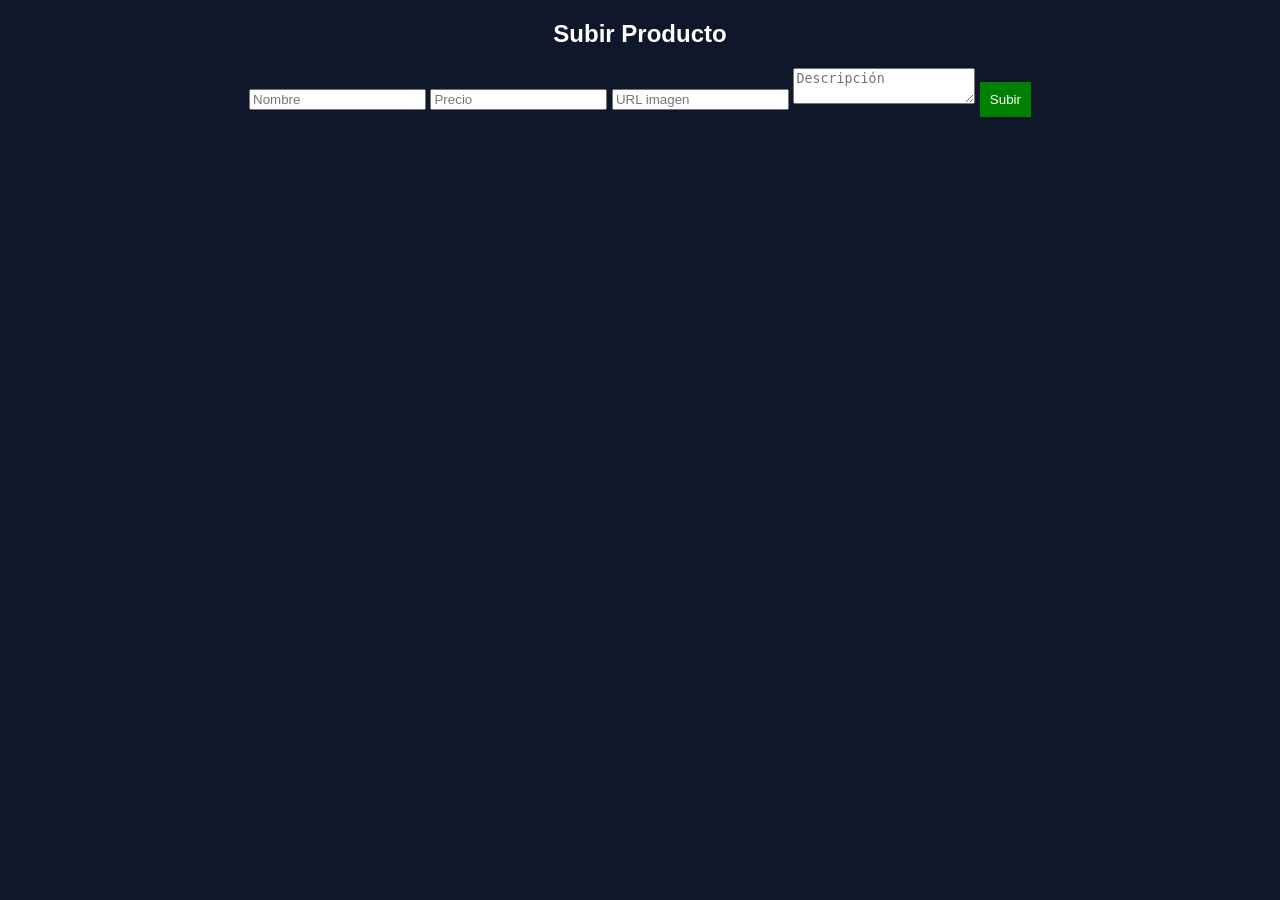
==== admin.html @ eaef0e27 "Add files via upload" ====
<!DOCTYPE html>
<html lang="es">
<head>
<meta charset="UTF-8">
<title>Admin</title>
<link rel="stylesheet" href="style.css">
</head>
<body>

<h2>Subir Producto</h2>

<input id="name" placeholder="Nombre">
<input id="price" placeholder="Precio">
<input id="image" placeholder="URL imagen">
<textarea id="desc" placeholder="Descripción"></textarea>

<button onclick="upload()">Subir</button>

<script src="admin.js"></script>
</body>
</html>
---- style.css ----
body {
  font-family: Arial;
  background: #0f172a;
  color: white;
  text-align: center;
}

.grid {
  display: grid;
  grid-template-columns: repeat(auto-fill, minmax(250px,1fr));
  gap: 20px;
  padding: 20px;
}

.card {
  background: #1e293b;
  padding: 15px;
  border-radius: 10px;
}

img {
  width: 100%;
  height: 200px;
  object-fit: cover;
}

button {
  background: green;
  color: white;
  padding: 10px;
  border: none;
  cursor: pointer;
}
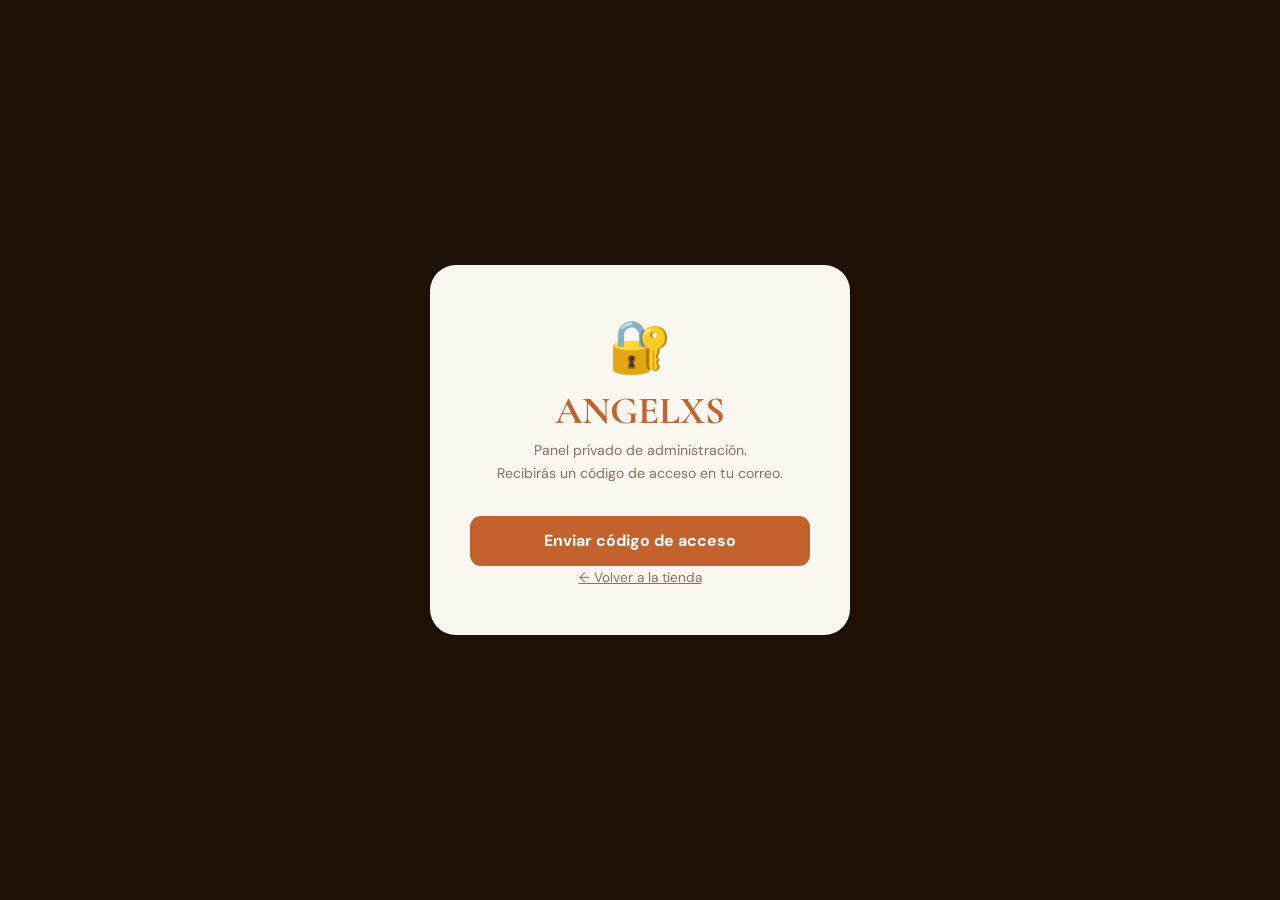
==== commit 6cc20835: "Add files via upload" ====
--- a/admin.html
+++ b/admin.html
@@ -1,21 +1,515 @@
-<!DOCTYPE html>
-<html lang="es">
-<head>
-<meta charset="UTF-8">
-<title>Admin</title>
-<link rel="stylesheet" href="style.css">
-</head>
-<body>
-
-<h2>Subir Producto</h2>
-
-<input id="name" placeholder="Nombre">
-<input id="price" placeholder="Precio">
-<input id="image" placeholder="URL imagen">
-<textarea id="desc" placeholder="Descripción"></textarea>
-
-<button onclick="upload()">Subir</button>
-
-<script src="admin.js"></script>
-</body>
-</html>+<!DOCTYPE html>
+<html lang="es">
+<head>
+<meta charset="UTF-8"/>
+<meta name="viewport" content="width=device-width,initial-scale=1"/>
+<title>ANGELXS — Admin</title>
+<link rel="preconnect" href="https://fonts.googleapis.com"/>
+<link rel="preconnect" href="https://fonts.gstatic.com" crossorigin/>
+<link href="https://fonts.googleapis.com/css2?family=Cormorant+Garamond:ital,wght@0,400;0,600;0,700;1,400&family=DM+Sans:opsz,wght@9..40,300;9..40,400;9..40,500;9..40,600&display=swap" rel="stylesheet"/>
+<style>
+*,*::before,*::after{box-sizing:border-box;margin:0;padding:0}
+:root{
+  --ink:#1E1208;--cream:#FAF7F0;--terra:#C4622D;--terra-d:#A8521E;
+  --gold:#D4A853;--muted:#8B7060;--bdr:#E0D4C8;--white:#fff;
+  --green:#25D366;--red:#DC4646;--red-d:#C03030;--tag:#F0E8DC;
+  --sh:0 2px 14px rgba(30,18,8,.08);--sh-h:0 10px 30px rgba(30,18,8,.16);
+  --r:14px;--tr:.22s cubic-bezier(.4,0,.2,1);
+}
+body{font-family:'DM Sans',sans-serif;background:#F5F0E8;color:var(--ink);min-height:100vh}
+h1,h2,h3,h4{font-family:'Cormorant Garamond',serif}
+img{display:block;max-width:100%}
+.sp{display:inline-block;width:18px;height:18px;border:2.5px solid rgba(255,255,255,.3);border-top-color:#fff;border-radius:50%;animation:spin .7s linear infinite;flex-shrink:0}
+.sp.dk{border-color:rgba(196,98,45,.15);border-top-color:var(--terra)}
+@keyframes spin{to{transform:rotate(360deg)}}
+
+/* ─── LOGIN ─── */
+.login-page{min-height:100vh;background:var(--ink);display:flex;align-items:center;justify-content:center;padding:1.5rem}
+.login-box{background:var(--cream);border-radius:26px;padding:3rem 2.5rem;max-width:420px;width:100%;text-align:center}
+.login-ico{font-size:3.2rem;margin-bottom:.5rem}
+.login-logo{font-family:'Cormorant Garamond',serif;font-size:2.4rem;font-weight:700;color:var(--terra);margin-bottom:.3rem}
+.login-sub{color:var(--muted);font-size:.88rem;line-height:1.6;margin-bottom:2rem}
+.step{display:none}.step.on{display:block}
+.inp{width:100%;padding:.82rem 1rem;border:1.5px solid var(--bdr);border-radius:11px;font-size:.95rem;font-family:'DM Sans',sans-serif;color:var(--ink);background:var(--white);outline:none;transition:border-color var(--tr)}
+.inp:focus{border-color:var(--terra)}
+.inp-otp{text-align:center;font-size:2rem;letter-spacing:1rem;font-weight:700;margin-bottom:.9rem}
+.btn-p{width:100%;padding:.9rem;background:var(--terra);color:#fff;border:none;border-radius:11px;font-size:1rem;font-weight:700;cursor:pointer;font-family:'DM Sans',sans-serif;transition:background var(--tr);display:flex;align-items:center;justify-content:center;gap:.5rem}
+.btn-p:hover{background:var(--terra-d)}
+.btn-p:disabled{opacity:.5;cursor:default;pointer-events:none}
+.msg{display:none;padding:.65rem 1rem;border-radius:9px;font-size:.88rem;margin-top:.8rem}
+.msg.on{display:block}.msg.err{background:#FFF0ED;color:var(--terra)}.msg.ok{background:#EDFAF3;color:#1A7A46}
+.btn-txt{background:none;border:none;color:var(--muted);font-size:.85rem;cursor:pointer;margin-top:1.2rem;text-decoration:underline;font-family:'DM Sans',sans-serif}
+.btn-txt:hover{color:var(--terra)}
+
+/* ─── ADMIN LAYOUT ─── */
+.admin-page{min-height:100vh;background:#F5F0E8;display:none}
+.admin-hdr{background:var(--ink);color:#fff;padding:1rem 1.5rem;display:flex;align-items:center;justify-content:space-between;flex-wrap:wrap;gap:.7rem;position:sticky;top:0;z-index:200;box-shadow:0 2px 20px rgba(0,0,0,.35)}
+.admin-logo{font-family:'Cormorant Garamond',serif;font-size:1.5rem;font-weight:700}
+.admin-logo em{color:var(--gold);font-style:normal}
+.admin-nav{display:flex;gap:.5rem;flex-wrap:wrap}
+.btn-g{display:flex;align-items:center;gap:.4rem;padding:.42rem .88rem;border-radius:8px;border:1.5px solid rgba(255,255,255,.22);background:rgba(255,255,255,.08);color:#fff;font-family:'DM Sans',sans-serif;font-size:.82rem;font-weight:600;cursor:pointer;transition:all var(--tr);text-decoration:none;white-space:nowrap}
+.btn-g:hover{background:rgba(255,255,255,.18)}
+.btn-terra{background:var(--terra);border-color:var(--terra);color:#fff}
+.btn-terra:hover{background:var(--terra-d);border-color:var(--terra-d)}
+
+/* TABS */
+.tabs{display:flex;gap:0;background:var(--white);border-bottom:1px solid var(--bdr);overflow-x:auto;scrollbar-width:none}
+.tabs::-webkit-scrollbar{display:none}
+.tab{padding:.9rem 1.3rem;border:none;background:transparent;color:var(--muted);font-size:.9rem;font-weight:600;cursor:pointer;border-bottom:3px solid transparent;font-family:'DM Sans',sans-serif;white-space:nowrap;transition:all var(--tr);display:flex;align-items:center;gap:.4rem}
+.tab:hover{color:var(--ink)}
+.tab.on{color:var(--terra);border-bottom-color:var(--terra)}
+
+/* CONTENT */
+.ac{padding:1.5rem;max-width:960px;margin:0 auto}
+.panel{display:none}.panel.on{display:block}
+
+/* STATS */
+.stats{display:grid;grid-template-columns:repeat(auto-fill,minmax(170px,1fr));gap:1rem;margin-bottom:1.5rem}
+.stat{background:var(--white);border-radius:14px;padding:1.3rem 1.5rem;box-shadow:var(--sh)}
+.stat-lbl{font-size:.76rem;color:var(--muted);text-transform:uppercase;letter-spacing:.7px;font-weight:600;margin-bottom:.3rem}
+.stat-val{font-family:'Cormorant Garamond',serif;font-size:2rem;font-weight:700}
+.stat-val.terra{color:var(--terra)}.stat-val.green{color:#1A7A46}
+
+/* PRODUCT LIST */
+.plhdr{display:flex;align-items:center;justify-content:space-between;flex-wrap:wrap;gap:.8rem;margin-bottom:1.2rem}
+.plhdr h2{font-size:1.35rem}
+.asrch{padding:.58rem 1rem;border:1.5px solid var(--bdr);border-radius:9px;font-size:.88rem;font-family:'DM Sans',sans-serif;outline:none;transition:border-color var(--tr);width:200px}
+.asrch:focus{border-color:var(--terra)}
+.plhdr-right{display:flex;gap:.7rem;align-items:center;flex-wrap:wrap}
+
+.pitem{background:var(--white);border-radius:14px;padding:.9rem 1.1rem;display:grid;grid-template-columns:70px 1fr auto;gap:.9rem;align-items:center;margin-bottom:.7rem;box-shadow:var(--sh);transition:box-shadow var(--tr)}
+.pitem:hover{box-shadow:var(--sh-h)}
+.pthumb{width:70px;height:70px;object-fit:cover;border-radius:10px;background:var(--tag);display:block;flex-shrink:0}
+.pno{width:70px;height:70px;border-radius:10px;background:var(--tag);display:flex;align-items:center;justify-content:center;font-size:2rem;flex-shrink:0}
+.pname{font-family:'Cormorant Garamond',serif;font-size:1.1rem;font-weight:700;margin-bottom:.15rem}
+.pcat{font-size:.72rem;color:var(--terra);text-transform:uppercase;letter-spacing:1px;font-weight:600}
+.pprice{font-family:'Cormorant Garamond',serif;font-size:1.15rem;margin-top:.15rem}
+.pdesc{font-size:.78rem;color:var(--muted);display:-webkit-box;-webkit-line-clamp:1;-webkit-box-orient:vertical;overflow:hidden;margin-top:.1rem}
+.pacts{display:flex;flex-direction:column;align-items:flex-end;gap:.45rem}
+.prow{display:flex;gap:.4rem}
+.btne{background:var(--white);color:var(--ink);border:1.5px solid var(--bdr);border-radius:8px;font-size:.78rem;padding:.35rem .75rem;cursor:pointer;font-family:'DM Sans',sans-serif;font-weight:600;transition:all var(--tr)}
+.btne:hover{border-color:var(--terra);color:var(--terra)}
+.btnd{background:var(--red);color:#fff;border:none;border-radius:8px;font-size:.78rem;padding:.35rem .75rem;cursor:pointer;font-family:'DM Sans',sans-serif;font-weight:600;transition:background var(--tr)}
+.btnd:hover{background:var(--red-d)}
+
+/* TOGGLE */
+.tog{display:flex;align-items:center;gap:.5rem;cursor:pointer;user-select:none}
+.ttrack{width:42px;height:23px;border-radius:12px;background:var(--bdr);position:relative;transition:background var(--tr);flex-shrink:0}
+.ttrack.on{background:var(--green)}
+.tthumb{position:absolute;top:3px;left:3px;width:17px;height:17px;border-radius:50%;background:#fff;transition:transform var(--tr);box-shadow:0 1px 4px rgba(0,0,0,.2)}
+.ttrack.on .tthumb{transform:translateX(19px)}
+.bon{font-size:.72rem;background:#EDFAF3;color:#1A7A46;padding:.18rem .6rem;border-radius:50px;font-weight:600}
+.boff{font-size:.72rem;background:#FFF0E8;color:var(--terra);padding:.18rem .6rem;border-radius:50px;font-weight:600}
+
+/* LOADER / EMPTY */
+.ldr{display:flex;align-items:center;justify-content:center;gap:1rem;padding:4rem;color:var(--muted)}
+.ldr span{font-family:'Cormorant Garamond',serif;font-size:1.2rem}
+.empty{text-align:center;padding:4rem 1.5rem}
+.empty-ico{font-size:4rem;margin-bottom:1rem;opacity:.5}
+.empty h3{font-size:1.7rem;color:var(--muted);margin-bottom:.4rem}
+.empty p{color:var(--bdr);font-size:.88rem}
+
+/* OVERLAY/MODAL */
+.ov{position:fixed;inset:0;background:rgba(10,5,2,.72);z-index:500;display:flex;align-items:center;justify-content:center;padding:1rem;backdrop-filter:blur(6px);animation:fi .2s ease}
+@keyframes fi{from{opacity:0}to{opacity:1}}
+.fmodal{background:var(--white);border-radius:22px;padding:2rem;max-width:520px;width:100%;max-height:92vh;overflow-y:auto;animation:up .3s cubic-bezier(.34,1.56,.64,1)}
+@keyframes up{from{transform:translateY(24px);opacity:0}to{transform:none;opacity:1}}
+.fmodal h3{font-size:1.75rem;margin-bottom:1.4rem}
+.flbl{display:block;font-size:.76rem;font-weight:600;color:var(--muted);text-transform:uppercase;letter-spacing:.7px;margin-bottom:.4rem}
+.fgrp{margin-bottom:1rem}
+.frow{display:grid;grid-template-columns:1fr 1fr;gap:1rem}
+.finp{width:100%;padding:.82rem 1rem;border:1.5px solid var(--bdr);border-radius:10px;font-size:.95rem;font-family:'DM Sans',sans-serif;color:var(--ink);background:var(--white);outline:none;transition:border-color var(--tr)}
+.finp:focus{border-color:var(--terra)}
+textarea.finp{resize:vertical;min-height:85px}
+select.finp{appearance:none;background-image:url("data:image/svg+xml,%3Csvg width='12' height='8' viewBox='0 0 12 8' xmlns='http://www.w3.org/2000/svg'%3E%3Cpath d='M1 1l5 5 5-5' stroke='%238B7060' stroke-width='1.5' fill='none' stroke-linecap='round'/%3E%3C/svg%3E");background-repeat:no-repeat;background-position:right 1rem center;cursor:pointer}
+.imgdrop{border:2px dashed var(--bdr);border-radius:12px;height:130px;display:flex;flex-direction:column;align-items:center;justify-content:center;gap:.4rem;cursor:pointer;color:var(--muted);font-size:.88rem;transition:all var(--tr);background:var(--cream)}
+.imgdrop:hover,.imgdrop.drag{border-color:var(--terra);background:#FFF5F0;color:var(--terra)}
+.imgprev{position:relative}
+.imgprev img{width:100%;height:155px;object-fit:cover;border-radius:12px}
+.rmv{position:absolute;top:.5rem;right:.5rem;background:rgba(0,0,0,.6);color:#fff;border:none;width:26px;height:26px;border-radius:50%;cursor:pointer;display:flex;align-items:center;justify-content:center;font-size:.9rem;transition:background var(--tr)}
+.rmv:hover{background:rgba(0,0,0,.85)}
+.facts{display:flex;gap:.7rem;margin-top:1.4rem}
+.bsave{flex:1;padding:.9rem;background:var(--terra);color:#fff;border:none;border-radius:11px;font-size:.95rem;font-weight:700;cursor:pointer;font-family:'DM Sans',sans-serif;transition:background var(--tr);display:flex;align-items:center;justify-content:center;gap:.5rem}
+.bsave:hover{background:var(--terra-d)}
+.bsave:disabled{opacity:.5;cursor:default;pointer-events:none}
+.bcnl{padding:.9rem 1.4rem;background:#F5F0E8;color:var(--muted);border:1.5px solid var(--bdr);border-radius:11px;font-size:.9rem;cursor:pointer;font-family:'DM Sans',sans-serif;font-weight:600;transition:all var(--tr)}
+.bcnl:hover{border-color:var(--terra);color:var(--terra)}
+.fmsg{display:none;padding:.65rem 1rem;border-radius:9px;font-size:.88rem;margin-top:.8rem}
+.fmsg.on.err{display:block;background:#FFF0ED;color:var(--terra)}
+.fmsg.on.ok{display:block;background:#EDFAF3;color:#1A7A46}
+
+/* SHARE TAB */
+.share-inner{background:var(--white);border-radius:18px;padding:2.5rem;text-align:center;max-width:400px;margin:0 auto;box-shadow:var(--sh)}
+.share-inner h3{font-size:1.8rem;margin-bottom:.5rem}
+.share-inner p{color:var(--muted);font-size:.9rem;margin-bottom:1.5rem}
+.qrimg{width:230px;height:230px;border-radius:16px;border:4px solid var(--bdr);margin:0 auto 1.5rem}
+.crow{display:flex;gap:.5rem}
+.curl{flex:1;padding:.65rem .9rem;border:1.5px solid var(--bdr);border-radius:9px;font-size:.8rem;font-family:'DM Sans',sans-serif;color:var(--muted);background:var(--cream);outline:none}
+.cbtn{background:var(--ink);color:#fff;border:none;padding:.65rem 1.1rem;border-radius:9px;cursor:pointer;font-size:.84rem;font-weight:600;white-space:nowrap;font-family:'DM Sans',sans-serif;transition:background var(--tr)}
+.cbtn:hover{background:#3A2218}
+.share-note{font-size:.8rem;color:var(--muted);margin-top:1rem;line-height:1.5}
+
+/* CAT BREAKDOWN */
+.cat-wrap{background:var(--white);border-radius:14px;padding:1.5rem;box-shadow:var(--sh)}
+.cat-row{display:flex;align-items:center;justify-content:space-between;padding:.6rem 0;border-bottom:1px solid var(--bdr);font-size:.9rem}
+.cat-row:last-child{border-bottom:none}
+.cat-count{font-family:'Cormorant Garamond',serif;font-size:1.15rem;font-weight:700}
+
+@media(max-width:600px){
+  .pitem{grid-template-columns:58px 1fr;gap:.6rem}
+  .pacts{flex-direction:row;align-items:center;grid-column:1/-1}
+  .login-box{padding:2rem 1.5rem}
+  .frow{grid-template-columns:1fr}
+  .admin-hdr{gap:.5rem}
+}
+</style>
+</head>
+<body>
+
+<!-- ══ LOGIN ══ -->
+<div class="login-page" id="login-page">
+  <div class="login-box">
+    <div class="login-ico">🔐</div>
+    <div class="login-logo">ANGELXS</div>
+    <p class="login-sub">Panel privado de administración.<br/>Recibirás un código de acceso en tu correo.</p>
+
+    <div class="step on" id="step1">
+      <button class="btn-p" id="btn-send">Enviar código de acceso</button>
+      <div class="msg" id="msg1"></div>
+      <div><a href="index.html" class="btn-txt">← Volver a la tienda</a></div>
+    </div>
+
+    <div class="step" id="step2">
+      <label class="flbl" style="text-align:left;display:block;margin-bottom:.4rem">Código de 6 dígitos</label>
+      <input class="inp inp-otp" id="otp" type="text" inputmode="numeric" maxlength="6" placeholder="000000" autocomplete="one-time-code"/>
+      <button class="btn-p" id="btn-verify" disabled>Verificar y entrar</button>
+      <div class="msg" id="msg2"></div>
+      <div><button class="btn-txt" id="btn-resend">¿No llegó el código? Reenviar</button></div>
+    </div>
+  </div>
+</div>
+
+<!-- ══ ADMIN ══ -->
+<div class="admin-page" id="admin-page">
+  <header class="admin-hdr">
+    <div class="admin-logo">ANGELXS <em>●</em> <small style="font-size:.7rem;opacity:.65;font-family:'DM Sans',sans-serif;font-weight:400">Admin</small></div>
+    <nav class="admin-nav">
+      <a href="index.html" class="btn-g" target="_blank">Ver tienda ↗</a>
+      <button class="btn-g" id="btn-logout">Salir</button>
+    </nav>
+  </header>
+
+  <div class="tabs">
+    <button class="tab on" data-tab="products">📦 Productos</button>
+    <button class="tab" data-tab="stats">📊 Estadísticas</button>
+    <button class="tab" data-tab="share">🔗 Compartir</button>
+  </div>
+
+  <div class="ac">
+    <!-- PRODUCTS -->
+    <div class="panel on" id="tab-products">
+      <div class="plhdr">
+        <h2 id="prod-count">Mis productos</h2>
+        <div class="plhdr-right">
+          <input class="asrch" id="asrch" type="text" placeholder="Buscar…"/>
+          <button class="btn-g btn-terra" id="btn-new">+ Nuevo producto</button>
+        </div>
+      </div>
+      <div class="ldr" id="aldr"><div class="sp dk"></div><span>Cargando…</span></div>
+      <div id="plist"></div>
+      <div class="empty" id="aempty" style="display:none"><div class="empty-ico">📦</div><h3>Sin productos</h3><p>Agrega tu primer producto arriba</p></div>
+    </div>
+
+    <!-- STATS -->
+    <div class="panel" id="tab-stats">
+      <h2 style="margin-bottom:1.2rem">Estadísticas de inventario</h2>
+      <div class="stats">
+        <div class="stat"><div class="stat-lbl">Total productos</div><div class="stat-val" id="s-total">—</div></div>
+        <div class="stat"><div class="stat-lbl">Activos</div><div class="stat-val green" id="s-active">—</div></div>
+        <div class="stat"><div class="stat-lbl">Inactivos</div><div class="stat-val terra" id="s-inactive">—</div></div>
+        <div class="stat"><div class="stat-lbl">Precio promedio</div><div class="stat-val" id="s-avg">—</div></div>
+        <div class="stat"><div class="stat-lbl">Precio mínimo</div><div class="stat-val" id="s-min">—</div></div>
+        <div class="stat"><div class="stat-lbl">Precio máximo</div><div class="stat-val" id="s-max">—</div></div>
+      </div>
+      <div class="cat-wrap">
+        <h3 style="font-size:1.3rem;margin-bottom:1rem">Por categoría</h3>
+        <div id="cat-rows"></div>
+      </div>
+    </div>
+
+    <!-- SHARE -->
+    <div class="panel" id="tab-share">
+      <div class="share-inner">
+        <h3>Comparte tu tienda</h3>
+        <p>Usa el código QR o el enlace para compartir con tus clientes</p>
+        <img id="qr-img" class="qrimg" alt="QR Code"/>
+        <div class="crow" style="margin-bottom:.8rem">
+          <input class="curl" id="share-url" readonly/>
+          <button class="cbtn" id="copy-btn">Copiar</button>
+        </div>
+        <p class="share-note">Los clientes escanean el QR o abren el enlace para ver y comprar tus productos directamente por WhatsApp.</p>
+      </div>
+    </div>
+  </div>
+</div>
+
+<!-- FORM MODAL ROOT -->
+<div id="froot"></div>
+
+<script>
+// ════════════════ CONFIG ════════════════
+const SB  ="https://yjoxhucajvefzuxlqkkg.supabase.co";
+const KEY ="eyJhbGciOiJIUzI1NiIsInR5cCI6IkpXVCJ9.eyJpc3MiOiJzdXBhYmFzZSIsInJlZiI6Inlqb3hodWNhanZlZnp1eGxxa2tnIiwicm9sZSI6ImFub24iLCJpYXQiOjE3NzQ3MjcyNjQsImV4cCI6MjA5MDMwMzI2NH0.jMOBpuZi6LWgga8Uy8SlnePO-ikJdvbaCX9srGJYSl4";
+const SITE="https://angelxs-tienda.netlify.app";
+const _AE ="YW5nZWxmZXJuYW5kb2xpQGdtYWlsLmNvbQ=="; // encoded, never exposed
+const CATS=["General","Ropa","Calzado","Electrónica","Hogar","Accesorios","Belleza","Otros"];
+const EMO ={General:"📦",Ropa:"👗",Calzado:"👟","Electrónica":"📱",Hogar:"🏠",Accesorios:"💎",Belleza:"💄",Otros:"✨"};
+
+// ════════════════ STATE ════════════════
+let session=null,products=[],aq="";
+let fImg=null,fPrev=null;
+
+// ════════════════ INIT ════════════════
+document.addEventListener("DOMContentLoaded",()=>{
+  // restore session
+  try{session=JSON.parse(sessionStorage.getItem("axs_s")||"null")}catch(e){}
+  if(session)showAdmin();else showLogin();
+
+  // Login
+  document.getElementById("btn-send").addEventListener("click",doSendOTP);
+  document.getElementById("otp").addEventListener("input",ev=>{
+    ev.target.value=ev.target.value.replace(/\D/g,"");
+    document.getElementById("btn-verify").disabled=ev.target.value.length<6;
+  });
+  document.getElementById("otp").addEventListener("keydown",ev=>{if(ev.key==="Enter"&&ev.target.value.length>=6)doVerify()});
+  document.getElementById("btn-verify").addEventListener("click",doVerify);
+  document.getElementById("btn-resend").addEventListener("click",()=>{setMsg("msg2","","");doSendOTP(true)});
+
+  // Admin
+  document.getElementById("btn-logout").addEventListener("click",()=>{sessionStorage.removeItem("axs_s");session=null;location.reload()});
+  document.getElementById("btn-new").addEventListener("click",()=>openForm(null));
+  document.getElementById("asrch").addEventListener("input",ev=>{aq=ev.target.value.toLowerCase();drawList()});
+  document.querySelectorAll(".tab").forEach(t=>t.addEventListener("click",()=>switchTab(t.dataset.tab)));
+
+  // Share QR
+  const qrUrl=`https://api.qrserver.com/v1/create-qr-code/?size=230x230&bgcolor=FAF7F0&color=1E1208&data=${encodeURIComponent(SITE)}`;
+  document.getElementById("qr-img").src=qrUrl;
+  document.getElementById("share-url").value=SITE;
+  document.getElementById("copy-btn").addEventListener("click",()=>{
+    navigator.clipboard.writeText(SITE).then(()=>{const b=document.getElementById("copy-btn");b.textContent="¡Copiado!";setTimeout(()=>b.textContent="Copiar",2000)});
+  });
+});
+
+// ════════════════ LOGIN ════════════════
+function showLogin(){document.getElementById("login-page").style.display="";document.getElementById("admin-page").style.display="none"}
+function showAdmin(){document.getElementById("login-page").style.display="none";document.getElementById("admin-page").style.display="";loadProducts()}
+function showStep(n){document.querySelectorAll(".step").forEach(s=>s.classList.remove("on"));document.getElementById("step"+n).classList.add("on")}
+
+async function doSendOTP(resend){
+  const btn=document.getElementById("btn-send");
+  btn.disabled=true;btn.innerHTML='<div class="sp"></div> Enviando…';
+  setMsg("msg1","","");setMsg("msg2","","");
+  try{
+    const r=await fetch(`${SB}/auth/v1/otp`,{method:"POST",headers:{"Content-Type":"application/json",apikey:KEY},body:JSON.stringify({email:atob(_AE)})});
+    if(r.ok){showStep(2);setMsg("msg2","✓ Código enviado. Revisa tu correo (y spam).","ok")}
+    else setMsg("msg1","✗ Error al enviar. Inténtalo de nuevo.","err");
+  }catch(e){setMsg("msg1","✗ Error de conexión. Inténtalo de nuevo.","err")}
+  btn.disabled=false;btn.innerHTML="Enviar código de acceso";
+}
+
+async function doVerify(){
+  const code=document.getElementById("otp").value.trim();if(code.length<6)return;
+  const btn=document.getElementById("btn-verify");
+  btn.disabled=true;btn.innerHTML='<div class="sp"></div> Verificando…';
+  setMsg("msg2","","");
+  try{
+    const r=await fetch(`${SB}/auth/v1/verify`,{method:"POST",headers:{"Content-Type":"application/json",apikey:KEY},body:JSON.stringify({type:"email",token:code,email:atob(_AE)})});
+    const d=await r.json();
+    if(d?.access_token){session=d;sessionStorage.setItem("axs_s",JSON.stringify(d));showAdmin()}
+    else{setMsg("msg2","✗ Código incorrecto o expirado. Inténtalo de nuevo.","err");btn.disabled=false;btn.innerHTML="Verificar y entrar"}
+  }catch(e){setMsg("msg2","✗ Error de conexión.","err");btn.disabled=false;btn.innerHTML="Verificar y entrar"}
+}
+
+// ════════════════ API ════════════════
+function H(tok){return{"Content-Type":"application/json",apikey:KEY,Authorization:`Bearer ${tok||KEY}`,Prefer:"return=representation"}}
+
+async function loadProducts(){
+  document.getElementById("aldr").style.display="";document.getElementById("plist").innerHTML="";document.getElementById("aempty").style.display="none";
+  try{
+    const r=await fetch(`${SB}/rest/v1/products?select=*&order=created_at.desc`,{headers:H(session?.access_token)});
+    const d=await r.json();products=Array.isArray(d)?d:[];
+  }catch(e){products=[]}
+  document.getElementById("aldr").style.display="none";
+  drawList();updateStats();
+}
+
+async function toggleActive(id){
+  const p=products.find(x=>x.id==id);if(!p)return;
+  const nv=p.active===false?true:false;
+  try{await fetch(`${SB}/rest/v1/products?id=eq.${id}`,{method:"PATCH",headers:H(session?.access_token),body:JSON.stringify({active:nv})});p.active=nv;drawList();updateStats()}
+  catch(e){alert("Error: "+e.message)}
+}
+
+async function deleteProduct(id){
+  if(!confirm("¿Eliminar este producto? No se puede deshacer."))return;
+  try{await fetch(`${SB}/rest/v1/products?id=eq.${id}`,{method:"DELETE",headers:H(session?.access_token)});products=products.filter(p=>p.id!=id);drawList();updateStats()}
+  catch(e){alert("Error: "+e.message)}
+}
+
+// ════════════════ DRAW LIST ════════════════
+function drawList(){
+  let f=products;
+  if(aq)f=f.filter(p=>p.name.toLowerCase().includes(aq)||(p.description||"").toLowerCase().includes(aq)||(p.category||"").toLowerCase().includes(aq));
+  const list=document.getElementById("plist"),empty=document.getElementById("aempty"),cnt=document.getElementById("prod-count");
+  cnt.textContent=`${products.length} producto${products.length!==1?"s":""}`;
+  if(!f.length){list.innerHTML="";empty.style.display="";return}
+  empty.style.display="none";
+  list.innerHTML=f.map(p=>{
+    const ac=p.active!==false;const em=EMO[p.category]||"📦";
+    return`<div class="pitem" id="pi-${p.id}">
+      ${p.image_url?`<img class="pthumb" src="${p.image_url}" alt="${e(p.name)}" loading="lazy"/>`:`<div class="pno">${em}</div>`}
+      <div>
+        <div class="pname">${e(p.name)}</div>
+        <div class="pcat">${e(p.category||"General")}</div>
+        <div class="pprice">${fmt(p.price)}</div>
+        ${p.description?`<div class="pdesc">${e(p.description)}</div>`:""}
+      </div>
+      <div class="pacts">
+        <div class="tog" data-tid="${p.id}">
+          <div class="ttrack${ac?" on":""}"><div class="tthumb"></div></div>
+          <span class="${ac?"bon":"boff"}">${ac?"Activo":"Inactivo"}</span>
+        </div>
+        <div class="prow">
+          <button class="btne" data-eid="${p.id}">✏️ Editar</button>
+          <button class="btnd" data-did="${p.id}">🗑️</button>
+        </div>
+      </div>
+    </div>`}).join("");
+  list.querySelectorAll("[data-tid]").forEach(el=>el.addEventListener("click",()=>toggleActive(el.dataset.tid)));
+  list.querySelectorAll("[data-eid]").forEach(b=>b.addEventListener("click",()=>{const p=products.find(x=>x.id==b.dataset.eid);if(p)openForm(p)}));
+  list.querySelectorAll("[data-did]").forEach(b=>b.addEventListener("click",()=>deleteProduct(b.dataset.did)));
+}
+
+// ════════════════ STATS ════════════════
+function updateStats(){
+  const t=products.length,ac=products.filter(p=>p.active!==false).length,in_=t-ac;
+  const prices=products.map(p=>Number(p.price)).filter(n=>!isNaN(n));
+  const avg=prices.length?prices.reduce((a,b)=>a+b,0)/prices.length:0;
+  setText("s-total",t);setText("s-active",ac);setText("s-inactive",in_);
+  setText("s-avg",prices.length?fmt(avg):"—");setText("s-min",prices.length?fmt(Math.min(...prices)):"—");setText("s-max",prices.length?fmt(Math.max(...prices)):"—");
+  const cats={};products.forEach(p=>{const c=p.category||"General";cats[c]=(cats[c]||0)+1});
+  document.getElementById("cat-rows").innerHTML=Object.entries(cats).sort((a,b)=>b[1]-a[1]).map(([c,n])=>`<div class="cat-row"><span>${EMO[c]||"📦"} ${e(c)}</span><span class="cat-count">${n} prod${n!==1?"s":""}</span></div>`).join("")||`<p style="color:var(--muted);font-size:.9rem">Sin productos aún</p>`;
+}
+
+// ════════════════ FORM ════════════════
+function openForm(prod){
+  const editing=!!prod;
+  fImg=null;fPrev=prod?.image_url||null;
+  let fActive=prod?.active!==false;
+  document.getElementById("froot").innerHTML=`
+  <div class="ov" id="fov"><div class="fmodal">
+    <h3>${editing?"Editar producto":"Nuevo producto"}</h3>
+    <div class="fgrp"><label class="flbl">Imagen del producto</label><div id="imgzone"></div></div>
+    <div class="fgrp"><label class="flbl">Nombre *</label><input class="finp" id="fn" type="text" value="${e(prod?.name||"")}" placeholder="Ej: Camisa casual azul" maxlength="100"/></div>
+    <div class="frow">
+      <div class="fgrp"><label class="flbl">Precio (USD) *</label><input class="finp" id="fp" type="number" value="${prod?.price||""}" placeholder="0.00" min="0" step="0.01"/></div>
+      <div class="fgrp"><label class="flbl">Categoría</label><select class="finp" id="fc">${CATS.map(c=>`<option value="${c}"${(prod?.category||"General")===c?" selected":""}>${c}</option>`).join("")}</select></div>
+    </div>
+    <div class="fgrp"><label class="flbl">Descripción</label><textarea class="finp" id="fd" rows="3" placeholder="Describe el producto…">${e(prod?.description||"")}</textarea></div>
+    <div class="fgrp">
+      <div class="tog" id="f-tog">
+        <div class="ttrack${fActive?" on":""}" id="f-ttrack"><div class="tthumb"></div></div>
+        <span id="f-tlbl" style="font-size:.9rem;color:var(--muted)">Producto ${fActive?"visible en tienda":"oculto en tienda"}</span>
+      </div>
+    </div>
+    <div class="facts">
+      <button class="bcnl" id="fcnl">Cancelar</button>
+      <button class="bsave" id="fsave" disabled>${editing?"Guardar cambios":"Agregar producto"}</button>
+    </div>
+    <div class="fmsg" id="fmsg"></div>
+  </div></div>`;
+
+  renderImgZone();
+  document.getElementById("f-tog").addEventListener("click",()=>{
+    fActive=!fActive;
+    document.getElementById("f-ttrack").classList.toggle("on",fActive);
+    document.getElementById("f-tlbl").textContent=`Producto ${fActive?"visible en tienda":"oculto en tienda"}`;
+  });
+  const validate=()=>{
+    const n=document.getElementById("fn").value.trim(),p=document.getElementById("fp").value;
+    document.getElementById("fsave").disabled=!n||!p||Number(p)<0;
+  };
+  document.getElementById("fn").addEventListener("input",validate);
+  document.getElementById("fp").addEventListener("input",validate);
+  validate();
+  document.getElementById("fcnl").addEventListener("click",closeForm);
+  document.getElementById("fov").addEventListener("click",ev=>{if(ev.target===ev.currentTarget)closeForm()});
+  document.getElementById("fsave").addEventListener("click",()=>saveProduct(prod,editing,()=>fActive));
+}
+
+function renderImgZone(){
+  const z=document.getElementById("imgzone");if(!z)return;
+  if(fPrev){
+    z.innerHTML=`<div class="imgprev"><img src="${fPrev}" alt="Preview"/><button class="rmv" id="irmv">✕</button></div>`;
+    document.getElementById("irmv").addEventListener("click",()=>{fImg=null;fPrev=null;renderImgZone()});
+  }else{
+    z.innerHTML=`<div class="imgdrop" id="idrop">📷<span>Toca aquí o arrastra una imagen</span><input type="file" id="finputf" accept="image/jpeg,image/png,image/webp,image/gif" style="display:none"/></div>`;
+    const d=document.getElementById("idrop");
+    d.addEventListener("click",()=>document.getElementById("finputf").click());
+    d.addEventListener("dragover",ev=>{ev.preventDefault();d.classList.add("drag")});
+    d.addEventListener("dragleave",()=>d.classList.remove("drag"));
+    d.addEventListener("drop",ev=>{ev.preventDefault();d.classList.remove("drag");handleImg(ev.dataTransfer.files[0])});
+    document.getElementById("finputf").addEventListener("change",ev=>handleImg(ev.target.files[0]));
+  }
+}
+
+function handleImg(file){
+  if(!file||!file.type.startsWith("image/"))return;
+  if(file.size>5*1024*1024){alert("Imagen máxima: 5MB");return}
+  fImg=file;const r=new FileReader();r.onload=ev=>{fPrev=ev.target.result;renderImgZone()};r.readAsDataURL(file);
+}
+
+function closeForm(){document.getElementById("froot").innerHTML="";fImg=null;fPrev=null}
+
+async function saveProduct(orig,editing,getActive){
+  const name=document.getElementById("fn").value.trim();
+  const price=parseFloat(document.getElementById("fp").value);
+  const desc=document.getElementById("fd").value.trim();
+  const cat=document.getElementById("fc").value;
+  const active=getActive();
+  if(!name||isNaN(price))return;
+  const btn=document.getElementById("fsave");btn.disabled=true;btn.innerHTML='<div class="sp"></div> Guardando…';
+  setFMsg("","");
+  try{
+    let imgUrl=orig?.image_url||null;
+    if(fImg){
+      const ext=fImg.name.split(".").pop();const fname=`${Date.now()}-${Math.random().toString(36).slice(2)}.${ext}`;
+      const up=await fetch(`${SB}/storage/v1/object/product-images/${fname}`,{method:"POST",headers:{apikey:KEY,Authorization:`Bearer ${session?.access_token}`,["Content-Type"]:fImg.type,"Cache-Control":"3600"},body:fImg});
+      if(!up.ok)throw new Error("Error al subir imagen");
+      imgUrl=`${SB}/storage/v1/object/public/product-images/${fname}`;
+    }
+    const body={name,price,description:desc||null,category:cat,active,image_url:imgUrl};
+    if(editing){
+      await fetch(`${SB}/rest/v1/products?id=eq.${orig.id}`,{method:"PATCH",headers:H(session?.access_token),body:JSON.stringify(body)});
+    }else{
+      await fetch(`${SB}/rest/v1/products`,{method:"POST",headers:H(session?.access_token),body:JSON.stringify(body)});
+    }
+    closeForm();await loadProducts();
+  }catch(e){setFMsg(e.message,"err");btn.disabled=false;btn.innerHTML=editing?"Guardar cambios":"Agregar producto"}
+}
+
+// ════════════════ TABS ════════════════
+function switchTab(name){
+  document.querySelectorAll(".tab").forEach(t=>t.classList.toggle("on",t.dataset.tab===name));
+  document.querySelectorAll(".panel").forEach(p=>p.classList.toggle("on",p.id==="tab-"+name));
+}
+
+// ════════════════ HELPERS ════════════════
+function fmt(n){return`$${Number(n).toFixed(2)}`}
+function e(s){return String(s).replace(/&/g,"&amp;").replace(/</g,"&lt;").replace(/>/g,"&gt;").replace(/"/g,"&quot;")}
+function setText(id,v){const el=document.getElementById(id);if(el)el.textContent=v}
+function setMsg(id,txt,type){const el=document.getElementById(id);if(!el)return;el.textContent=txt;el.className="msg"+(txt?" on":"")+(type?" "+type:"")}
+function setFMsg(txt,type){const el=document.getElementById("fmsg");if(!el)return;el.textContent=txt;el.className="fmsg"+(txt?" on":"")+(type?" "+type:"")}
+</script>
+</body>
+</html>
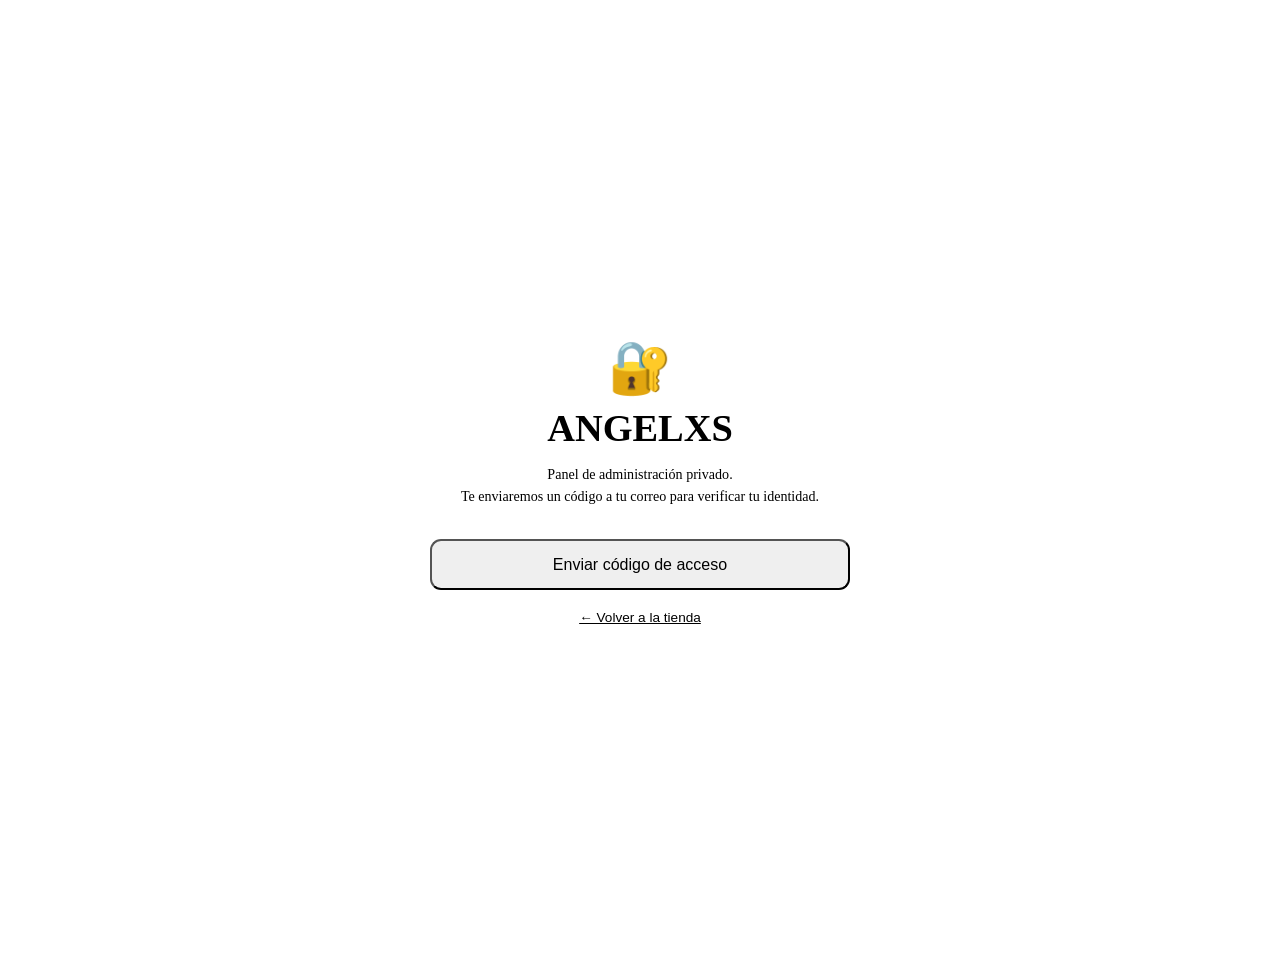
==== commit 2dba5eb0: "Add files via upload" ====
--- a/admin.html
+++ b/admin.html
@@ -2,514 +2,230 @@
 <html lang="es">
 <head>
 <meta charset="UTF-8"/>
-<meta name="viewport" content="width=device-width,initial-scale=1"/>
-<title>ANGELXS — Admin</title>
+<meta name="viewport" content="width=device-width, initial-scale=1"/>
+<title>ANGELXS — Panel Admin</title>
 <link rel="preconnect" href="https://fonts.googleapis.com"/>
-<link rel="preconnect" href="https://fonts.gstatic.com" crossorigin/>
-<link href="https://fonts.googleapis.com/css2?family=Cormorant+Garamond:ital,wght@0,400;0,600;0,700;1,400&family=DM+Sans:opsz,wght@9..40,300;9..40,400;9..40,500;9..40,600&display=swap" rel="stylesheet"/>
+<link rel="stylesheet" href="assets/style.css"/>
 <style>
-*,*::before,*::after{box-sizing:border-box;margin:0;padding:0}
-:root{
-  --ink:#1E1208;--cream:#FAF7F0;--terra:#C4622D;--terra-d:#A8521E;
-  --gold:#D4A853;--muted:#8B7060;--bdr:#E0D4C8;--white:#fff;
-  --green:#25D366;--red:#DC4646;--red-d:#C03030;--tag:#F0E8DC;
-  --sh:0 2px 14px rgba(30,18,8,.08);--sh-h:0 10px 30px rgba(30,18,8,.16);
-  --r:14px;--tr:.22s cubic-bezier(.4,0,.2,1);
-}
-body{font-family:'DM Sans',sans-serif;background:#F5F0E8;color:var(--ink);min-height:100vh}
-h1,h2,h3,h4{font-family:'Cormorant Garamond',serif}
-img{display:block;max-width:100%}
-.sp{display:inline-block;width:18px;height:18px;border:2.5px solid rgba(255,255,255,.3);border-top-color:#fff;border-radius:50%;animation:spin .7s linear infinite;flex-shrink:0}
-.sp.dk{border-color:rgba(196,98,45,.15);border-top-color:var(--terra)}
-@keyframes spin{to{transform:rotate(360deg)}}
-
-/* ─── LOGIN ─── */
-.login-page{min-height:100vh;background:var(--ink);display:flex;align-items:center;justify-content:center;padding:1.5rem}
-.login-box{background:var(--cream);border-radius:26px;padding:3rem 2.5rem;max-width:420px;width:100%;text-align:center}
-.login-ico{font-size:3.2rem;margin-bottom:.5rem}
-.login-logo{font-family:'Cormorant Garamond',serif;font-size:2.4rem;font-weight:700;color:var(--terra);margin-bottom:.3rem}
-.login-sub{color:var(--muted);font-size:.88rem;line-height:1.6;margin-bottom:2rem}
-.step{display:none}.step.on{display:block}
-.inp{width:100%;padding:.82rem 1rem;border:1.5px solid var(--bdr);border-radius:11px;font-size:.95rem;font-family:'DM Sans',sans-serif;color:var(--ink);background:var(--white);outline:none;transition:border-color var(--tr)}
-.inp:focus{border-color:var(--terra)}
-.inp-otp{text-align:center;font-size:2rem;letter-spacing:1rem;font-weight:700;margin-bottom:.9rem}
-.btn-p{width:100%;padding:.9rem;background:var(--terra);color:#fff;border:none;border-radius:11px;font-size:1rem;font-weight:700;cursor:pointer;font-family:'DM Sans',sans-serif;transition:background var(--tr);display:flex;align-items:center;justify-content:center;gap:.5rem}
-.btn-p:hover{background:var(--terra-d)}
-.btn-p:disabled{opacity:.5;cursor:default;pointer-events:none}
-.msg{display:none;padding:.65rem 1rem;border-radius:9px;font-size:.88rem;margin-top:.8rem}
-.msg.on{display:block}.msg.err{background:#FFF0ED;color:var(--terra)}.msg.ok{background:#EDFAF3;color:#1A7A46}
-.btn-txt{background:none;border:none;color:var(--muted);font-size:.85rem;cursor:pointer;margin-top:1.2rem;text-decoration:underline;font-family:'DM Sans',sans-serif}
-.btn-txt:hover{color:var(--terra)}
-
-/* ─── ADMIN LAYOUT ─── */
-.admin-page{min-height:100vh;background:#F5F0E8;display:none}
-.admin-hdr{background:var(--ink);color:#fff;padding:1rem 1.5rem;display:flex;align-items:center;justify-content:space-between;flex-wrap:wrap;gap:.7rem;position:sticky;top:0;z-index:200;box-shadow:0 2px 20px rgba(0,0,0,.35)}
-.admin-logo{font-family:'Cormorant Garamond',serif;font-size:1.5rem;font-weight:700}
-.admin-logo em{color:var(--gold);font-style:normal}
-.admin-nav{display:flex;gap:.5rem;flex-wrap:wrap}
-.btn-g{display:flex;align-items:center;gap:.4rem;padding:.42rem .88rem;border-radius:8px;border:1.5px solid rgba(255,255,255,.22);background:rgba(255,255,255,.08);color:#fff;font-family:'DM Sans',sans-serif;font-size:.82rem;font-weight:600;cursor:pointer;transition:all var(--tr);text-decoration:none;white-space:nowrap}
-.btn-g:hover{background:rgba(255,255,255,.18)}
-.btn-terra{background:var(--terra);border-color:var(--terra);color:#fff}
-.btn-terra:hover{background:var(--terra-d);border-color:var(--terra-d)}
-
-/* TABS */
-.tabs{display:flex;gap:0;background:var(--white);border-bottom:1px solid var(--bdr);overflow-x:auto;scrollbar-width:none}
-.tabs::-webkit-scrollbar{display:none}
-.tab{padding:.9rem 1.3rem;border:none;background:transparent;color:var(--muted);font-size:.9rem;font-weight:600;cursor:pointer;border-bottom:3px solid transparent;font-family:'DM Sans',sans-serif;white-space:nowrap;transition:all var(--tr);display:flex;align-items:center;gap:.4rem}
-.tab:hover{color:var(--ink)}
-.tab.on{color:var(--terra);border-bottom-color:var(--terra)}
-
-/* CONTENT */
-.ac{padding:1.5rem;max-width:960px;margin:0 auto}
-.panel{display:none}.panel.on{display:block}
-
-/* STATS */
-.stats{display:grid;grid-template-columns:repeat(auto-fill,minmax(170px,1fr));gap:1rem;margin-bottom:1.5rem}
-.stat{background:var(--white);border-radius:14px;padding:1.3rem 1.5rem;box-shadow:var(--sh)}
-.stat-lbl{font-size:.76rem;color:var(--muted);text-transform:uppercase;letter-spacing:.7px;font-weight:600;margin-bottom:.3rem}
-.stat-val{font-family:'Cormorant Garamond',serif;font-size:2rem;font-weight:700}
-.stat-val.terra{color:var(--terra)}.stat-val.green{color:#1A7A46}
-
-/* PRODUCT LIST */
-.plhdr{display:flex;align-items:center;justify-content:space-between;flex-wrap:wrap;gap:.8rem;margin-bottom:1.2rem}
-.plhdr h2{font-size:1.35rem}
-.asrch{padding:.58rem 1rem;border:1.5px solid var(--bdr);border-radius:9px;font-size:.88rem;font-family:'DM Sans',sans-serif;outline:none;transition:border-color var(--tr);width:200px}
-.asrch:focus{border-color:var(--terra)}
-.plhdr-right{display:flex;gap:.7rem;align-items:center;flex-wrap:wrap}
-
-.pitem{background:var(--white);border-radius:14px;padding:.9rem 1.1rem;display:grid;grid-template-columns:70px 1fr auto;gap:.9rem;align-items:center;margin-bottom:.7rem;box-shadow:var(--sh);transition:box-shadow var(--tr)}
-.pitem:hover{box-shadow:var(--sh-h)}
-.pthumb{width:70px;height:70px;object-fit:cover;border-radius:10px;background:var(--tag);display:block;flex-shrink:0}
-.pno{width:70px;height:70px;border-radius:10px;background:var(--tag);display:flex;align-items:center;justify-content:center;font-size:2rem;flex-shrink:0}
-.pname{font-family:'Cormorant Garamond',serif;font-size:1.1rem;font-weight:700;margin-bottom:.15rem}
-.pcat{font-size:.72rem;color:var(--terra);text-transform:uppercase;letter-spacing:1px;font-weight:600}
-.pprice{font-family:'Cormorant Garamond',serif;font-size:1.15rem;margin-top:.15rem}
-.pdesc{font-size:.78rem;color:var(--muted);display:-webkit-box;-webkit-line-clamp:1;-webkit-box-orient:vertical;overflow:hidden;margin-top:.1rem}
-.pacts{display:flex;flex-direction:column;align-items:flex-end;gap:.45rem}
-.prow{display:flex;gap:.4rem}
-.btne{background:var(--white);color:var(--ink);border:1.5px solid var(--bdr);border-radius:8px;font-size:.78rem;padding:.35rem .75rem;cursor:pointer;font-family:'DM Sans',sans-serif;font-weight:600;transition:all var(--tr)}
-.btne:hover{border-color:var(--terra);color:var(--terra)}
-.btnd{background:var(--red);color:#fff;border:none;border-radius:8px;font-size:.78rem;padding:.35rem .75rem;cursor:pointer;font-family:'DM Sans',sans-serif;font-weight:600;transition:background var(--tr)}
-.btnd:hover{background:var(--red-d)}
-
-/* TOGGLE */
-.tog{display:flex;align-items:center;gap:.5rem;cursor:pointer;user-select:none}
-.ttrack{width:42px;height:23px;border-radius:12px;background:var(--bdr);position:relative;transition:background var(--tr);flex-shrink:0}
-.ttrack.on{background:var(--green)}
-.tthumb{position:absolute;top:3px;left:3px;width:17px;height:17px;border-radius:50%;background:#fff;transition:transform var(--tr);box-shadow:0 1px 4px rgba(0,0,0,.2)}
-.ttrack.on .tthumb{transform:translateX(19px)}
-.bon{font-size:.72rem;background:#EDFAF3;color:#1A7A46;padding:.18rem .6rem;border-radius:50px;font-weight:600}
-.boff{font-size:.72rem;background:#FFF0E8;color:var(--terra);padding:.18rem .6rem;border-radius:50px;font-weight:600}
-
-/* LOADER / EMPTY */
-.ldr{display:flex;align-items:center;justify-content:center;gap:1rem;padding:4rem;color:var(--muted)}
-.ldr span{font-family:'Cormorant Garamond',serif;font-size:1.2rem}
-.empty{text-align:center;padding:4rem 1.5rem}
-.empty-ico{font-size:4rem;margin-bottom:1rem;opacity:.5}
-.empty h3{font-size:1.7rem;color:var(--muted);margin-bottom:.4rem}
-.empty p{color:var(--bdr);font-size:.88rem}
-
-/* OVERLAY/MODAL */
-.ov{position:fixed;inset:0;background:rgba(10,5,2,.72);z-index:500;display:flex;align-items:center;justify-content:center;padding:1rem;backdrop-filter:blur(6px);animation:fi .2s ease}
-@keyframes fi{from{opacity:0}to{opacity:1}}
-.fmodal{background:var(--white);border-radius:22px;padding:2rem;max-width:520px;width:100%;max-height:92vh;overflow-y:auto;animation:up .3s cubic-bezier(.34,1.56,.64,1)}
-@keyframes up{from{transform:translateY(24px);opacity:0}to{transform:none;opacity:1}}
-.fmodal h3{font-size:1.75rem;margin-bottom:1.4rem}
-.flbl{display:block;font-size:.76rem;font-weight:600;color:var(--muted);text-transform:uppercase;letter-spacing:.7px;margin-bottom:.4rem}
-.fgrp{margin-bottom:1rem}
-.frow{display:grid;grid-template-columns:1fr 1fr;gap:1rem}
-.finp{width:100%;padding:.82rem 1rem;border:1.5px solid var(--bdr);border-radius:10px;font-size:.95rem;font-family:'DM Sans',sans-serif;color:var(--ink);background:var(--white);outline:none;transition:border-color var(--tr)}
-.finp:focus{border-color:var(--terra)}
-textarea.finp{resize:vertical;min-height:85px}
-select.finp{appearance:none;background-image:url("data:image/svg+xml,%3Csvg width='12' height='8' viewBox='0 0 12 8' xmlns='http://www.w3.org/2000/svg'%3E%3Cpath d='M1 1l5 5 5-5' stroke='%238B7060' stroke-width='1.5' fill='none' stroke-linecap='round'/%3E%3C/svg%3E");background-repeat:no-repeat;background-position:right 1rem center;cursor:pointer}
-.imgdrop{border:2px dashed var(--bdr);border-radius:12px;height:130px;display:flex;flex-direction:column;align-items:center;justify-content:center;gap:.4rem;cursor:pointer;color:var(--muted);font-size:.88rem;transition:all var(--tr);background:var(--cream)}
-.imgdrop:hover,.imgdrop.drag{border-color:var(--terra);background:#FFF5F0;color:var(--terra)}
-.imgprev{position:relative}
-.imgprev img{width:100%;height:155px;object-fit:cover;border-radius:12px}
-.rmv{position:absolute;top:.5rem;right:.5rem;background:rgba(0,0,0,.6);color:#fff;border:none;width:26px;height:26px;border-radius:50%;cursor:pointer;display:flex;align-items:center;justify-content:center;font-size:.9rem;transition:background var(--tr)}
-.rmv:hover{background:rgba(0,0,0,.85)}
-.facts{display:flex;gap:.7rem;margin-top:1.4rem}
-.bsave{flex:1;padding:.9rem;background:var(--terra);color:#fff;border:none;border-radius:11px;font-size:.95rem;font-weight:700;cursor:pointer;font-family:'DM Sans',sans-serif;transition:background var(--tr);display:flex;align-items:center;justify-content:center;gap:.5rem}
-.bsave:hover{background:var(--terra-d)}
-.bsave:disabled{opacity:.5;cursor:default;pointer-events:none}
-.bcnl{padding:.9rem 1.4rem;background:#F5F0E8;color:var(--muted);border:1.5px solid var(--bdr);border-radius:11px;font-size:.9rem;cursor:pointer;font-family:'DM Sans',sans-serif;font-weight:600;transition:all var(--tr)}
-.bcnl:hover{border-color:var(--terra);color:var(--terra)}
-.fmsg{display:none;padding:.65rem 1rem;border-radius:9px;font-size:.88rem;margin-top:.8rem}
-.fmsg.on.err{display:block;background:#FFF0ED;color:var(--terra)}
-.fmsg.on.ok{display:block;background:#EDFAF3;color:#1A7A46}
-
-/* SHARE TAB */
-.share-inner{background:var(--white);border-radius:18px;padding:2.5rem;text-align:center;max-width:400px;margin:0 auto;box-shadow:var(--sh)}
-.share-inner h3{font-size:1.8rem;margin-bottom:.5rem}
-.share-inner p{color:var(--muted);font-size:.9rem;margin-bottom:1.5rem}
-.qrimg{width:230px;height:230px;border-radius:16px;border:4px solid var(--bdr);margin:0 auto 1.5rem}
-.crow{display:flex;gap:.5rem}
-.curl{flex:1;padding:.65rem .9rem;border:1.5px solid var(--bdr);border-radius:9px;font-size:.8rem;font-family:'DM Sans',sans-serif;color:var(--muted);background:var(--cream);outline:none}
-.cbtn{background:var(--ink);color:#fff;border:none;padding:.65rem 1.1rem;border-radius:9px;cursor:pointer;font-size:.84rem;font-weight:600;white-space:nowrap;font-family:'DM Sans',sans-serif;transition:background var(--tr)}
-.cbtn:hover{background:#3A2218}
-.share-note{font-size:.8rem;color:var(--muted);margin-top:1rem;line-height:1.5}
-
-/* CAT BREAKDOWN */
-.cat-wrap{background:var(--white);border-radius:14px;padding:1.5rem;box-shadow:var(--sh)}
-.cat-row{display:flex;align-items:center;justify-content:space-between;padding:.6rem 0;border-bottom:1px solid var(--bdr);font-size:.9rem}
-.cat-row:last-child{border-bottom:none}
-.cat-count{font-family:'Cormorant Garamond',serif;font-size:1.15rem;font-weight:700}
-
-@media(max-width:600px){
-  .pitem{grid-template-columns:58px 1fr;gap:.6rem}
-  .pacts{flex-direction:row;align-items:center;grid-column:1/-1}
-  .login-box{padding:2rem 1.5rem}
-  .frow{grid-template-columns:1fr}
-  .admin-hdr{gap:.5rem}
+/* ── LOGIN PAGE ───────────────────────────────────── */
+.login-page {
+  min-height: 100vh; background: var(--ink);
+  display: flex; align-items: center; justify-content: center; padding: 1.5rem;
+}
+.login-box {
+  background: var(--cream); border-radius: 26px; padding: 3rem 2.5rem;
+  max-width: 420px; width: 100%; text-align: center;
+}
+.login-lock { font-size: 3.2rem; margin-bottom: .5rem; }
+.login-logo { font-size: 2.4rem; font-weight: 700; color: var(--terra); margin-bottom: .3rem; }
+.login-sub  { color: var(--muted); font-size: .88rem; line-height: 1.55; margin-bottom: 2rem; }
+.login-step { display: none; }
+.login-step.active { display: block; }
+.btn-back-txt { background: none; border: none; color: var(--muted); font-size: .85rem; cursor: pointer; margin-top: 1.2rem; text-decoration: underline; font-family: 'DM Sans', sans-serif; }
+.btn-back-txt:hover { color: var(--terra); }
+
+/* ── ADMIN LAYOUT ──────────────────────────────────── */
+.admin-page { min-height: 100vh; background: #F5F0E8; display: none; }
+
+.admin-header {
+  background: var(--ink); color: #fff; padding: 1rem 1.5rem;
+  display: flex; align-items: center; justify-content: space-between; gap: 1rem;
+  flex-wrap: wrap; position: sticky; top: 0; z-index: 100;
+  box-shadow: 0 2px 20px rgba(0,0,0,.35);
+}
+.admin-logo { font-size: 1.5rem; font-weight: 700; }
+.admin-logo span { color: var(--gold); }
+.admin-nav { display: flex; gap: .5rem; flex-wrap: wrap; }
+
+/* Tabs */
+.admin-tabs { display: flex; gap: 0; background: #fff; border-bottom: 1px solid var(--border); padding: 0 1.5rem; overflow-x: auto; }
+.admin-tabs::-webkit-scrollbar { display: none; }
+.tab-btn {
+  padding: .9rem 1.3rem; border: none; background: transparent; color: var(--muted);
+  font-size: .9rem; font-weight: 600; cursor: pointer; border-bottom: 3px solid transparent;
+  font-family: 'DM Sans', sans-serif; white-space: nowrap; transition: all var(--transition);
+  display: flex; align-items: center; gap: .4rem;
+}
+.tab-btn:hover { color: var(--ink); }
+.tab-btn.active { color: var(--terra); border-bottom-color: var(--terra); }
+
+.admin-content { padding: 1.5rem; max-width: 960px; margin: 0 auto; }
+.tab-panel { display: none; }
+.tab-panel.active { display: block; }
+
+/* Stats */
+.stats-grid { display: grid; grid-template-columns: repeat(auto-fill, minmax(180px, 1fr)); gap: 1rem; margin-bottom: 1.5rem; }
+.stat-card { background: #fff; border-radius: 14px; padding: 1.3rem 1.5rem; box-shadow: var(--shadow); }
+.stat-label { font-size: .78rem; color: var(--muted); text-transform: uppercase; letter-spacing: .7px; font-weight: 600; margin-bottom: .3rem; }
+.stat-value { font-family: 'Cormorant Garamond', serif; font-size: 2rem; font-weight: 700; color: var(--ink); }
+.stat-value.terra { color: var(--terra); }
+.stat-value.green { color: #1A7A46; }
+
+/* Product list */
+.prod-list-header {
+  display: flex; align-items: center; justify-content: space-between; flex-wrap: wrap;
+  gap: .8rem; margin-bottom: 1.2rem;
+}
+.prod-list-header h2 { font-size: 1.35rem; }
+.search-admin { padding: .58rem 1rem; border: 1.5px solid var(--border); border-radius: 9px; font-size: .88rem; font-family: 'DM Sans', sans-serif; outline: none; transition: border-color var(--transition); width: 220px; }
+.search-admin:focus { border-color: var(--terra); }
+
+.prod-item {
+  background: #fff; border-radius: 14px; padding: .9rem 1.1rem;
+  display: grid; grid-template-columns: 70px 1fr auto;
+  gap: .9rem; align-items: center; margin-bottom: .7rem;
+  box-shadow: var(--shadow); transition: box-shadow var(--transition);
+}
+.prod-item:hover { box-shadow: var(--shadow-h); }
+.prod-thumb { width: 70px; height: 70px; object-fit: cover; border-radius: 10px; background: var(--tag-bg); display: block; }
+.prod-no-thumb { width: 70px; height: 70px; border-radius: 10px; background: var(--tag-bg); display: flex; align-items: center; justify-content: center; font-size: 2rem; flex-shrink: 0; }
+.prod-info-name { font-family: 'Cormorant Garamond', serif; font-size: 1.1rem; font-weight: 700; margin-bottom: .15rem; }
+.prod-info-cat { font-size: .72rem; color: var(--terra); text-transform: uppercase; letter-spacing: 1px; font-weight: 600; }
+.prod-info-price { font-family: 'Cormorant Garamond', serif; font-size: 1.15rem; margin-top: .15rem; }
+.prod-info-desc { font-size: .78rem; color: var(--muted); display: -webkit-box; -webkit-line-clamp: 1; -webkit-box-orient: vertical; overflow: hidden; margin-top: .1rem; }
+.prod-actions { display: flex; flex-direction: column; align-items: flex-end; gap: .45rem; }
+.prod-action-row { display: flex; gap: .4rem; }
+
+/* Form modal */
+.form-modal {
+  background: #fff; border-radius: 22px; padding: 2rem;
+  max-width: 520px; width: 100%; max-height: 92vh; overflow-y: auto;
+}
+.form-modal h3 { font-size: 1.75rem; margin-bottom: 1.5rem; }
+.form-actions { display: flex; gap: .7rem; margin-top: 1.5rem; }
+.btn-save { flex: 1; padding: .9rem; background: var(--terra); color: #fff; border: none; border-radius: 11px; font-size: .95rem; font-weight: 700; cursor: pointer; font-family: 'DM Sans', sans-serif; transition: background var(--transition); display: flex; align-items: center; justify-content: center; gap: .5rem; }
+.btn-save:hover { background: var(--terra-d); }
+.btn-save:disabled { opacity: .55; cursor: default; }
+.btn-cancel { padding: .9rem 1.4rem; background: #F5F0E8; color: var(--muted); border: 1.5px solid var(--border); border-radius: 11px; font-size: .9rem; cursor: pointer; font-family: 'DM Sans', sans-serif; font-weight: 600; }
+.btn-cancel:hover { border-color: var(--terra); color: var(--terra); }
+
+/* QR tab */
+.qr-tab-inner { background: #fff; border-radius: 18px; padding: 2.5rem; text-align: center; max-width: 400px; margin: 0 auto; box-shadow: var(--shadow); }
+.qr-tab-inner h3 { font-size: 1.8rem; margin-bottom: .5rem; }
+.qr-tab-inner p { color: var(--muted); font-size: .9rem; margin-bottom: 1.5rem; }
+.qr-big { width: 230px; height: 230px; border-radius: 16px; border: 4px solid var(--border); margin: 0 auto 1.5rem; }
+.copy-row { display: flex; gap: .5rem; }
+.copy-url { flex: 1; padding: .65rem .9rem; border: 1.5px solid var(--border); border-radius: 9px; font-size: .8rem; font-family: 'DM Sans', sans-serif; color: var(--muted); background: var(--cream); outline: none; }
+.copy-btn { background: var(--ink); color: #fff; border: none; padding: .65rem 1.1rem; border-radius: 9px; cursor: pointer; font-size: .84rem; font-weight: 600; white-space: nowrap; font-family: 'DM Sans', sans-serif; transition: background var(--transition); }
+.copy-btn:hover { background: #3A2A18; }
+
+@media (max-width: 600px) {
+  .prod-item { grid-template-columns: 58px 1fr; }
+  .prod-actions { flex-direction: row; align-items: center; grid-column: 1 / -1; }
+  .admin-header { gap: .7rem; }
+  .login-box { padding: 2rem 1.5rem; }
 }
 </style>
 </head>
 <body>
 
-<!-- ══ LOGIN ══ -->
+<!-- ══════════════ LOGIN ══════════════ -->
 <div class="login-page" id="login-page">
   <div class="login-box">
-    <div class="login-ico">🔐</div>
+    <div class="login-lock">🔐</div>
     <div class="login-logo">ANGELXS</div>
-    <p class="login-sub">Panel privado de administración.<br/>Recibirás un código de acceso en tu correo.</p>
-
-    <div class="step on" id="step1">
-      <button class="btn-p" id="btn-send">Enviar código de acceso</button>
-      <div class="msg" id="msg1"></div>
-      <div><a href="index.html" class="btn-txt">← Volver a la tienda</a></div>
-    </div>
-
-    <div class="step" id="step2">
-      <label class="flbl" style="text-align:left;display:block;margin-bottom:.4rem">Código de 6 dígitos</label>
-      <input class="inp inp-otp" id="otp" type="text" inputmode="numeric" maxlength="6" placeholder="000000" autocomplete="one-time-code"/>
-      <button class="btn-p" id="btn-verify" disabled>Verificar y entrar</button>
-      <div class="msg" id="msg2"></div>
-      <div><button class="btn-txt" id="btn-resend">¿No llegó el código? Reenviar</button></div>
+    <p class="login-sub">Panel de administración privado.<br/>Te enviaremos un código a tu correo para verificar tu identidad.</p>
+
+    <!-- STEP 1: Send OTP -->
+    <div class="login-step active" id="step-1">
+      <button class="btn btn-primary" id="btn-send" style="width:100%;padding:.9rem;font-size:1rem;border-radius:11px;justify-content:center">
+        Enviar código de acceso
+      </button>
+      <div class="msg" id="msg-step1"></div>
+      <br/>
+      <a href="index.html" class="btn-back-txt">← Volver a la tienda</a>
+    </div>
+
+    <!-- STEP 2: Enter OTP -->
+    <div class="login-step" id="step-2">
+      <label class="form-lbl" style="text-align:left;display:block;margin-bottom:.4rem">Código de 6 dígitos</label>
+      <input class="inp inp-otp" id="otp-input" type="text" inputmode="numeric" maxlength="6" placeholder="000000" autocomplete="one-time-code"/>
+      <button class="btn btn-primary" id="btn-verify" style="width:100%;padding:.9rem;font-size:1rem;border-radius:11px;margin-top:.9rem;justify-content:center" disabled>
+        Verificar acceso
+      </button>
+      <div class="msg" id="msg-step2"></div>
+      <div><button class="btn-back-txt" id="btn-resend">¿No recibiste el código? Reenviar</button></div>
     </div>
   </div>
 </div>
 
-<!-- ══ ADMIN ══ -->
+<!-- ══════════════ ADMIN PANEL ══════════════ -->
 <div class="admin-page" id="admin-page">
-  <header class="admin-hdr">
-    <div class="admin-logo">ANGELXS <em>●</em> <small style="font-size:.7rem;opacity:.65;font-family:'DM Sans',sans-serif;font-weight:400">Admin</small></div>
-    <nav class="admin-nav">
-      <a href="index.html" class="btn-g" target="_blank">Ver tienda ↗</a>
-      <button class="btn-g" id="btn-logout">Salir</button>
-    </nav>
+  <header class="admin-header">
+    <div class="admin-logo">ANGELXS <span>●</span> <small style="font-size:.75rem;opacity:.7;font-family:'DM Sans',sans-serif;font-weight:400">Admin</small></div>
+    <div class="admin-nav">
+      <a href="index.html" class="btn btn-ghost" target="_blank">Ver tienda ↗</a>
+      <button class="btn btn-ghost" id="btn-logout">Salir</button>
+    </div>
   </header>
 
-  <div class="tabs">
-    <button class="tab on" data-tab="products">📦 Productos</button>
-    <button class="tab" data-tab="stats">📊 Estadísticas</button>
-    <button class="tab" data-tab="share">🔗 Compartir</button>
+  <!-- Tabs -->
+  <div class="admin-tabs">
+    <button class="tab-btn active" data-tab="products">📦 Productos</button>
+    <button class="tab-btn" data-tab="stats">📊 Estadísticas</button>
+    <button class="tab-btn" data-tab="share">🔗 Compartir</button>
   </div>
 
-  <div class="ac">
-    <!-- PRODUCTS -->
-    <div class="panel on" id="tab-products">
-      <div class="plhdr">
-        <h2 id="prod-count">Mis productos</h2>
-        <div class="plhdr-right">
-          <input class="asrch" id="asrch" type="text" placeholder="Buscar…"/>
-          <button class="btn-g btn-terra" id="btn-new">+ Nuevo producto</button>
+  <div class="admin-content">
+
+    <!-- ─── PRODUCTS TAB ─── -->
+    <div class="tab-panel active" id="tab-products">
+      <div class="prod-list-header">
+        <h2>Mis productos</h2>
+        <div style="display:flex;gap:.7rem;align-items:center;flex-wrap:wrap">
+          <input class="search-admin" id="admin-search" type="text" placeholder="Buscar…"/>
+          <button class="btn btn-primary" id="btn-new">+ Nuevo producto</button>
         </div>
       </div>
-      <div class="ldr" id="aldr"><div class="sp dk"></div><span>Cargando…</span></div>
-      <div id="plist"></div>
-      <div class="empty" id="aempty" style="display:none"><div class="empty-ico">📦</div><h3>Sin productos</h3><p>Agrega tu primer producto arriba</p></div>
-    </div>
-
-    <!-- STATS -->
-    <div class="panel" id="tab-stats">
-      <h2 style="margin-bottom:1.2rem">Estadísticas de inventario</h2>
-      <div class="stats">
-        <div class="stat"><div class="stat-lbl">Total productos</div><div class="stat-val" id="s-total">—</div></div>
-        <div class="stat"><div class="stat-lbl">Activos</div><div class="stat-val green" id="s-active">—</div></div>
-        <div class="stat"><div class="stat-lbl">Inactivos</div><div class="stat-val terra" id="s-inactive">—</div></div>
-        <div class="stat"><div class="stat-lbl">Precio promedio</div><div class="stat-val" id="s-avg">—</div></div>
-        <div class="stat"><div class="stat-lbl">Precio mínimo</div><div class="stat-val" id="s-min">—</div></div>
-        <div class="stat"><div class="stat-lbl">Precio máximo</div><div class="stat-val" id="s-max">—</div></div>
-      </div>
-      <div class="cat-wrap">
+      <div class="page-loader" id="admin-loader"><div class="spinner dark"></div><span>Cargando…</span></div>
+      <div id="admin-list"></div>
+      <div class="empty" id="admin-empty" style="display:none">
+        <div class="empty-icon">📦</div>
+        <h3>Sin productos</h3>
+        <p>Agrega tu primer producto arriba</p>
+      </div>
+    </div>
+
+    <!-- ─── STATS TAB ─── -->
+    <div class="tab-panel" id="tab-stats">
+      <h2 style="margin-bottom:1.2rem">Estadísticas</h2>
+      <div class="stats-grid" id="stats-grid">
+        <div class="stat-card"><div class="stat-label">Total productos</div><div class="stat-value" id="stat-total">—</div></div>
+        <div class="stat-card"><div class="stat-label">Activos</div><div class="stat-value green" id="stat-active">—</div></div>
+        <div class="stat-card"><div class="stat-label">Inactivos</div><div class="stat-value terra" id="stat-inactive">—</div></div>
+        <div class="stat-card"><div class="stat-label">Precio promedio</div><div class="stat-value" id="stat-avg">—</div></div>
+        <div class="stat-card"><div class="stat-label">Precio más bajo</div><div class="stat-value" id="stat-min">—</div></div>
+        <div class="stat-card"><div class="stat-label">Precio más alto</div><div class="stat-value" id="stat-max">—</div></div>
+      </div>
+      <div id="cat-breakdown" style="background:#fff;border-radius:14px;padding:1.5rem;box-shadow:var(--shadow)">
         <h3 style="font-size:1.3rem;margin-bottom:1rem">Por categoría</h3>
-        <div id="cat-rows"></div>
-      </div>
-    </div>
-
-    <!-- SHARE -->
-    <div class="panel" id="tab-share">
-      <div class="share-inner">
+        <div id="cat-list"></div>
+      </div>
+    </div>
+
+    <!-- ─── SHARE TAB ─── -->
+    <div class="tab-panel" id="tab-share">
+      <div class="qr-tab-inner">
         <h3>Comparte tu tienda</h3>
-        <p>Usa el código QR o el enlace para compartir con tus clientes</p>
-        <img id="qr-img" class="qrimg" alt="QR Code"/>
-        <div class="crow" style="margin-bottom:.8rem">
-          <input class="curl" id="share-url" readonly/>
-          <button class="cbtn" id="copy-btn">Copiar</button>
+        <p>Usa el QR o el enlace directo para compartir con tus clientes</p>
+        <img id="qr-big" class="qr-big" alt="QR Code"/>
+        <div class="copy-row" style="margin-bottom:1rem">
+          <input class="copy-url" id="share-url" readonly/>
+          <button class="copy-btn" id="copy-share">Copiar enlace</button>
         </div>
-        <p class="share-note">Los clientes escanean el QR o abren el enlace para ver y comprar tus productos directamente por WhatsApp.</p>
-      </div>
-    </div>
+        <p style="font-size:.8rem;color:var(--muted);margin-top:.5rem">
+          Los clientes pueden escanear el QR o abrir el enlace para ver tus productos
+        </p>
+      </div>
+    </div>
+
   </div>
 </div>
 
-<!-- FORM MODAL ROOT -->
-<div id="froot"></div>
-
-<script>
-// ════════════════ CONFIG ════════════════
-const SB  ="https://yjoxhucajvefzuxlqkkg.supabase.co";
-const KEY ="eyJhbGciOiJIUzI1NiIsInR5cCI6IkpXVCJ9.eyJpc3MiOiJzdXBhYmFzZSIsInJlZiI6Inlqb3hodWNhanZlZnp1eGxxa2tnIiwicm9sZSI6ImFub24iLCJpYXQiOjE3NzQ3MjcyNjQsImV4cCI6MjA5MDMwMzI2NH0.jMOBpuZi6LWgga8Uy8SlnePO-ikJdvbaCX9srGJYSl4";
-const SITE="https://angelxs-tienda.netlify.app";
-const _AE ="YW5nZWxmZXJuYW5kb2xpQGdtYWlsLmNvbQ=="; // encoded, never exposed
-const CATS=["General","Ropa","Calzado","Electrónica","Hogar","Accesorios","Belleza","Otros"];
-const EMO ={General:"📦",Ropa:"👗",Calzado:"👟","Electrónica":"📱",Hogar:"🏠",Accesorios:"💎",Belleza:"💄",Otros:"✨"};
-
-// ════════════════ STATE ════════════════
-let session=null,products=[],aq="";
-let fImg=null,fPrev=null;
-
-// ════════════════ INIT ════════════════
-document.addEventListener("DOMContentLoaded",()=>{
-  // restore session
-  try{session=JSON.parse(sessionStorage.getItem("axs_s")||"null")}catch(e){}
-  if(session)showAdmin();else showLogin();
-
-  // Login
-  document.getElementById("btn-send").addEventListener("click",doSendOTP);
-  document.getElementById("otp").addEventListener("input",ev=>{
-    ev.target.value=ev.target.value.replace(/\D/g,"");
-    document.getElementById("btn-verify").disabled=ev.target.value.length<6;
-  });
-  document.getElementById("otp").addEventListener("keydown",ev=>{if(ev.key==="Enter"&&ev.target.value.length>=6)doVerify()});
-  document.getElementById("btn-verify").addEventListener("click",doVerify);
-  document.getElementById("btn-resend").addEventListener("click",()=>{setMsg("msg2","","");doSendOTP(true)});
-
-  // Admin
-  document.getElementById("btn-logout").addEventListener("click",()=>{sessionStorage.removeItem("axs_s");session=null;location.reload()});
-  document.getElementById("btn-new").addEventListener("click",()=>openForm(null));
-  document.getElementById("asrch").addEventListener("input",ev=>{aq=ev.target.value.toLowerCase();drawList()});
-  document.querySelectorAll(".tab").forEach(t=>t.addEventListener("click",()=>switchTab(t.dataset.tab)));
-
-  // Share QR
-  const qrUrl=`https://api.qrserver.com/v1/create-qr-code/?size=230x230&bgcolor=FAF7F0&color=1E1208&data=${encodeURIComponent(SITE)}`;
-  document.getElementById("qr-img").src=qrUrl;
-  document.getElementById("share-url").value=SITE;
-  document.getElementById("copy-btn").addEventListener("click",()=>{
-    navigator.clipboard.writeText(SITE).then(()=>{const b=document.getElementById("copy-btn");b.textContent="¡Copiado!";setTimeout(()=>b.textContent="Copiar",2000)});
-  });
-});
-
-// ════════════════ LOGIN ════════════════
-function showLogin(){document.getElementById("login-page").style.display="";document.getElementById("admin-page").style.display="none"}
-function showAdmin(){document.getElementById("login-page").style.display="none";document.getElementById("admin-page").style.display="";loadProducts()}
-function showStep(n){document.querySelectorAll(".step").forEach(s=>s.classList.remove("on"));document.getElementById("step"+n).classList.add("on")}
-
-async function doSendOTP(resend){
-  const btn=document.getElementById("btn-send");
-  btn.disabled=true;btn.innerHTML='<div class="sp"></div> Enviando…';
-  setMsg("msg1","","");setMsg("msg2","","");
-  try{
-    const r=await fetch(`${SB}/auth/v1/otp`,{method:"POST",headers:{"Content-Type":"application/json",apikey:KEY},body:JSON.stringify({email:atob(_AE)})});
-    if(r.ok){showStep(2);setMsg("msg2","✓ Código enviado. Revisa tu correo (y spam).","ok")}
-    else setMsg("msg1","✗ Error al enviar. Inténtalo de nuevo.","err");
-  }catch(e){setMsg("msg1","✗ Error de conexión. Inténtalo de nuevo.","err")}
-  btn.disabled=false;btn.innerHTML="Enviar código de acceso";
-}
-
-async function doVerify(){
-  const code=document.getElementById("otp").value.trim();if(code.length<6)return;
-  const btn=document.getElementById("btn-verify");
-  btn.disabled=true;btn.innerHTML='<div class="sp"></div> Verificando…';
-  setMsg("msg2","","");
-  try{
-    const r=await fetch(`${SB}/auth/v1/verify`,{method:"POST",headers:{"Content-Type":"application/json",apikey:KEY},body:JSON.stringify({type:"email",token:code,email:atob(_AE)})});
-    const d=await r.json();
-    if(d?.access_token){session=d;sessionStorage.setItem("axs_s",JSON.stringify(d));showAdmin()}
-    else{setMsg("msg2","✗ Código incorrecto o expirado. Inténtalo de nuevo.","err");btn.disabled=false;btn.innerHTML="Verificar y entrar"}
-  }catch(e){setMsg("msg2","✗ Error de conexión.","err");btn.disabled=false;btn.innerHTML="Verificar y entrar"}
-}
-
-// ════════════════ API ════════════════
-function H(tok){return{"Content-Type":"application/json",apikey:KEY,Authorization:`Bearer ${tok||KEY}`,Prefer:"return=representation"}}
-
-async function loadProducts(){
-  document.getElementById("aldr").style.display="";document.getElementById("plist").innerHTML="";document.getElementById("aempty").style.display="none";
-  try{
-    const r=await fetch(`${SB}/rest/v1/products?select=*&order=created_at.desc`,{headers:H(session?.access_token)});
-    const d=await r.json();products=Array.isArray(d)?d:[];
-  }catch(e){products=[]}
-  document.getElementById("aldr").style.display="none";
-  drawList();updateStats();
-}
-
-async function toggleActive(id){
-  const p=products.find(x=>x.id==id);if(!p)return;
-  const nv=p.active===false?true:false;
-  try{await fetch(`${SB}/rest/v1/products?id=eq.${id}`,{method:"PATCH",headers:H(session?.access_token),body:JSON.stringify({active:nv})});p.active=nv;drawList();updateStats()}
-  catch(e){alert("Error: "+e.message)}
-}
-
-async function deleteProduct(id){
-  if(!confirm("¿Eliminar este producto? No se puede deshacer."))return;
-  try{await fetch(`${SB}/rest/v1/products?id=eq.${id}`,{method:"DELETE",headers:H(session?.access_token)});products=products.filter(p=>p.id!=id);drawList();updateStats()}
-  catch(e){alert("Error: "+e.message)}
-}
-
-// ════════════════ DRAW LIST ════════════════
-function drawList(){
-  let f=products;
-  if(aq)f=f.filter(p=>p.name.toLowerCase().includes(aq)||(p.description||"").toLowerCase().includes(aq)||(p.category||"").toLowerCase().includes(aq));
-  const list=document.getElementById("plist"),empty=document.getElementById("aempty"),cnt=document.getElementById("prod-count");
-  cnt.textContent=`${products.length} producto${products.length!==1?"s":""}`;
-  if(!f.length){list.innerHTML="";empty.style.display="";return}
-  empty.style.display="none";
-  list.innerHTML=f.map(p=>{
-    const ac=p.active!==false;const em=EMO[p.category]||"📦";
-    return`<div class="pitem" id="pi-${p.id}">
-      ${p.image_url?`<img class="pthumb" src="${p.image_url}" alt="${e(p.name)}" loading="lazy"/>`:`<div class="pno">${em}</div>`}
-      <div>
-        <div class="pname">${e(p.name)}</div>
-        <div class="pcat">${e(p.category||"General")}</div>
-        <div class="pprice">${fmt(p.price)}</div>
-        ${p.description?`<div class="pdesc">${e(p.description)}</div>`:""}
-      </div>
-      <div class="pacts">
-        <div class="tog" data-tid="${p.id}">
-          <div class="ttrack${ac?" on":""}"><div class="tthumb"></div></div>
-          <span class="${ac?"bon":"boff"}">${ac?"Activo":"Inactivo"}</span>
-        </div>
-        <div class="prow">
-          <button class="btne" data-eid="${p.id}">✏️ Editar</button>
-          <button class="btnd" data-did="${p.id}">🗑️</button>
-        </div>
-      </div>
-    </div>`}).join("");
-  list.querySelectorAll("[data-tid]").forEach(el=>el.addEventListener("click",()=>toggleActive(el.dataset.tid)));
-  list.querySelectorAll("[data-eid]").forEach(b=>b.addEventListener("click",()=>{const p=products.find(x=>x.id==b.dataset.eid);if(p)openForm(p)}));
-  list.querySelectorAll("[data-did]").forEach(b=>b.addEventListener("click",()=>deleteProduct(b.dataset.did)));
-}
-
-// ════════════════ STATS ════════════════
-function updateStats(){
-  const t=products.length,ac=products.filter(p=>p.active!==false).length,in_=t-ac;
-  const prices=products.map(p=>Number(p.price)).filter(n=>!isNaN(n));
-  const avg=prices.length?prices.reduce((a,b)=>a+b,0)/prices.length:0;
-  setText("s-total",t);setText("s-active",ac);setText("s-inactive",in_);
-  setText("s-avg",prices.length?fmt(avg):"—");setText("s-min",prices.length?fmt(Math.min(...prices)):"—");setText("s-max",prices.length?fmt(Math.max(...prices)):"—");
-  const cats={};products.forEach(p=>{const c=p.category||"General";cats[c]=(cats[c]||0)+1});
-  document.getElementById("cat-rows").innerHTML=Object.entries(cats).sort((a,b)=>b[1]-a[1]).map(([c,n])=>`<div class="cat-row"><span>${EMO[c]||"📦"} ${e(c)}</span><span class="cat-count">${n} prod${n!==1?"s":""}</span></div>`).join("")||`<p style="color:var(--muted);font-size:.9rem">Sin productos aún</p>`;
-}
-
-// ════════════════ FORM ════════════════
-function openForm(prod){
-  const editing=!!prod;
-  fImg=null;fPrev=prod?.image_url||null;
-  let fActive=prod?.active!==false;
-  document.getElementById("froot").innerHTML=`
-  <div class="ov" id="fov"><div class="fmodal">
-    <h3>${editing?"Editar producto":"Nuevo producto"}</h3>
-    <div class="fgrp"><label class="flbl">Imagen del producto</label><div id="imgzone"></div></div>
-    <div class="fgrp"><label class="flbl">Nombre *</label><input class="finp" id="fn" type="text" value="${e(prod?.name||"")}" placeholder="Ej: Camisa casual azul" maxlength="100"/></div>
-    <div class="frow">
-      <div class="fgrp"><label class="flbl">Precio (USD) *</label><input class="finp" id="fp" type="number" value="${prod?.price||""}" placeholder="0.00" min="0" step="0.01"/></div>
-      <div class="fgrp"><label class="flbl">Categoría</label><select class="finp" id="fc">${CATS.map(c=>`<option value="${c}"${(prod?.category||"General")===c?" selected":""}>${c}</option>`).join("")}</select></div>
-    </div>
-    <div class="fgrp"><label class="flbl">Descripción</label><textarea class="finp" id="fd" rows="3" placeholder="Describe el producto…">${e(prod?.description||"")}</textarea></div>
-    <div class="fgrp">
-      <div class="tog" id="f-tog">
-        <div class="ttrack${fActive?" on":""}" id="f-ttrack"><div class="tthumb"></div></div>
-        <span id="f-tlbl" style="font-size:.9rem;color:var(--muted)">Producto ${fActive?"visible en tienda":"oculto en tienda"}</span>
-      </div>
-    </div>
-    <div class="facts">
-      <button class="bcnl" id="fcnl">Cancelar</button>
-      <button class="bsave" id="fsave" disabled>${editing?"Guardar cambios":"Agregar producto"}</button>
-    </div>
-    <div class="fmsg" id="fmsg"></div>
-  </div></div>`;
-
-  renderImgZone();
-  document.getElementById("f-tog").addEventListener("click",()=>{
-    fActive=!fActive;
-    document.getElementById("f-ttrack").classList.toggle("on",fActive);
-    document.getElementById("f-tlbl").textContent=`Producto ${fActive?"visible en tienda":"oculto en tienda"}`;
-  });
-  const validate=()=>{
-    const n=document.getElementById("fn").value.trim(),p=document.getElementById("fp").value;
-    document.getElementById("fsave").disabled=!n||!p||Number(p)<0;
-  };
-  document.getElementById("fn").addEventListener("input",validate);
-  document.getElementById("fp").addEventListener("input",validate);
-  validate();
-  document.getElementById("fcnl").addEventListener("click",closeForm);
-  document.getElementById("fov").addEventListener("click",ev=>{if(ev.target===ev.currentTarget)closeForm()});
-  document.getElementById("fsave").addEventListener("click",()=>saveProduct(prod,editing,()=>fActive));
-}
-
-function renderImgZone(){
-  const z=document.getElementById("imgzone");if(!z)return;
-  if(fPrev){
-    z.innerHTML=`<div class="imgprev"><img src="${fPrev}" alt="Preview"/><button class="rmv" id="irmv">✕</button></div>`;
-    document.getElementById("irmv").addEventListener("click",()=>{fImg=null;fPrev=null;renderImgZone()});
-  }else{
-    z.innerHTML=`<div class="imgdrop" id="idrop">📷<span>Toca aquí o arrastra una imagen</span><input type="file" id="finputf" accept="image/jpeg,image/png,image/webp,image/gif" style="display:none"/></div>`;
-    const d=document.getElementById("idrop");
-    d.addEventListener("click",()=>document.getElementById("finputf").click());
-    d.addEventListener("dragover",ev=>{ev.preventDefault();d.classList.add("drag")});
-    d.addEventListener("dragleave",()=>d.classList.remove("drag"));
-    d.addEventListener("drop",ev=>{ev.preventDefault();d.classList.remove("drag");handleImg(ev.dataTransfer.files[0])});
-    document.getElementById("finputf").addEventListener("change",ev=>handleImg(ev.target.files[0]));
-  }
-}
-
-function handleImg(file){
-  if(!file||!file.type.startsWith("image/"))return;
-  if(file.size>5*1024*1024){alert("Imagen máxima: 5MB");return}
-  fImg=file;const r=new FileReader();r.onload=ev=>{fPrev=ev.target.result;renderImgZone()};r.readAsDataURL(file);
-}
-
-function closeForm(){document.getElementById("froot").innerHTML="";fImg=null;fPrev=null}
-
-async function saveProduct(orig,editing,getActive){
-  const name=document.getElementById("fn").value.trim();
-  const price=parseFloat(document.getElementById("fp").value);
-  const desc=document.getElementById("fd").value.trim();
-  const cat=document.getElementById("fc").value;
-  const active=getActive();
-  if(!name||isNaN(price))return;
-  const btn=document.getElementById("fsave");btn.disabled=true;btn.innerHTML='<div class="sp"></div> Guardando…';
-  setFMsg("","");
-  try{
-    let imgUrl=orig?.image_url||null;
-    if(fImg){
-      const ext=fImg.name.split(".").pop();const fname=`${Date.now()}-${Math.random().toString(36).slice(2)}.${ext}`;
-      const up=await fetch(`${SB}/storage/v1/object/product-images/${fname}`,{method:"POST",headers:{apikey:KEY,Authorization:`Bearer ${session?.access_token}`,["Content-Type"]:fImg.type,"Cache-Control":"3600"},body:fImg});
-      if(!up.ok)throw new Error("Error al subir imagen");
-      imgUrl=`${SB}/storage/v1/object/public/product-images/${fname}`;
-    }
-    const body={name,price,description:desc||null,category:cat,active,image_url:imgUrl};
-    if(editing){
-      await fetch(`${SB}/rest/v1/products?id=eq.${orig.id}`,{method:"PATCH",headers:H(session?.access_token),body:JSON.stringify(body)});
-    }else{
-      await fetch(`${SB}/rest/v1/products`,{method:"POST",headers:H(session?.access_token),body:JSON.stringify(body)});
-    }
-    closeForm();await loadProducts();
-  }catch(e){setFMsg(e.message,"err");btn.disabled=false;btn.innerHTML=editing?"Guardar cambios":"Agregar producto"}
-}
-
-// ════════════════ TABS ════════════════
-function switchTab(name){
-  document.querySelectorAll(".tab").forEach(t=>t.classList.toggle("on",t.dataset.tab===name));
-  document.querySelectorAll(".panel").forEach(p=>p.classList.toggle("on",p.id==="tab-"+name));
-}
-
-// ════════════════ HELPERS ════════════════
-function fmt(n){return`$${Number(n).toFixed(2)}`}
-function e(s){return String(s).replace(/&/g,"&amp;").replace(/</g,"&lt;").replace(/>/g,"&gt;").replace(/"/g,"&quot;")}
-function setText(id,v){const el=document.getElementById(id);if(el)el.textContent=v}
-function setMsg(id,txt,type){const el=document.getElementById(id);if(!el)return;el.textContent=txt;el.className="msg"+(txt?" on":"")+(type?" "+type:"")}
-function setFMsg(txt,type){const el=document.getElementById("fmsg");if(!el)return;el.textContent=txt;el.className="fmsg"+(txt?" on":"")+(type?" "+type:"")}
-</script>
+<!-- FORM MODAL -->
+<div id="form-root"></div>
+
+<script src="assets/config.js"></script>
+<script src="assets/admin.js"></script>
 </body>
 </html>
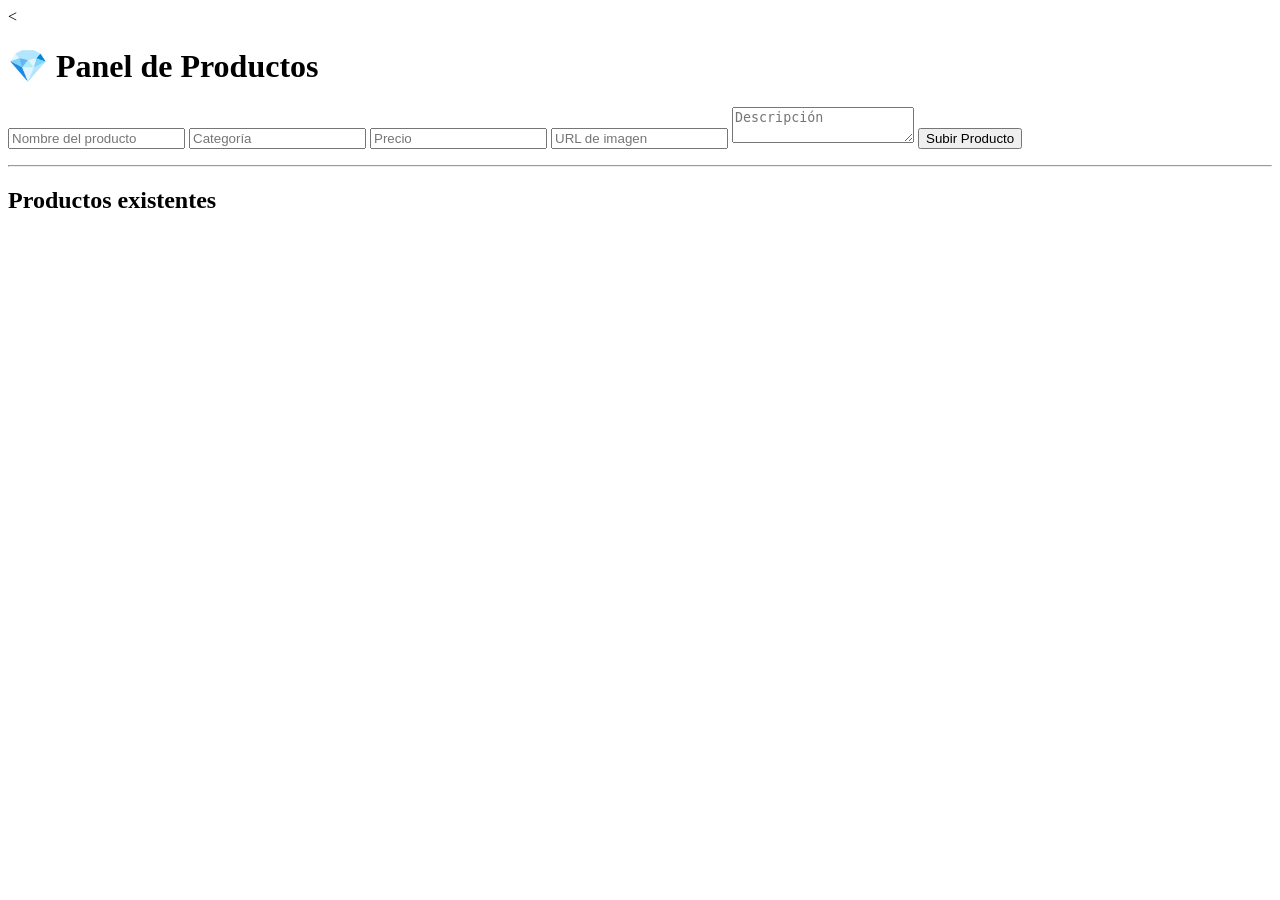
==== commit 56531f20: "Actualizar admin.html" ====
--- a/admin.html
+++ b/admin.html
@@ -1,231 +1,30 @@
-<!DOCTYPE html>
+<<!DOCTYPE html>
 <html lang="es">
 <head>
-<meta charset="UTF-8"/>
-<meta name="viewport" content="width=device-width, initial-scale=1"/>
-<title>ANGELXS — Panel Admin</title>
-<link rel="preconnect" href="https://fonts.googleapis.com"/>
-<link rel="stylesheet" href="assets/style.css"/>
-<style>
-/* ── LOGIN PAGE ───────────────────────────────────── */
-.login-page {
-  min-height: 100vh; background: var(--ink);
-  display: flex; align-items: center; justify-content: center; padding: 1.5rem;
-}
-.login-box {
-  background: var(--cream); border-radius: 26px; padding: 3rem 2.5rem;
-  max-width: 420px; width: 100%; text-align: center;
-}
-.login-lock { font-size: 3.2rem; margin-bottom: .5rem; }
-.login-logo { font-size: 2.4rem; font-weight: 700; color: var(--terra); margin-bottom: .3rem; }
-.login-sub  { color: var(--muted); font-size: .88rem; line-height: 1.55; margin-bottom: 2rem; }
-.login-step { display: none; }
-.login-step.active { display: block; }
-.btn-back-txt { background: none; border: none; color: var(--muted); font-size: .85rem; cursor: pointer; margin-top: 1.2rem; text-decoration: underline; font-family: 'DM Sans', sans-serif; }
-.btn-back-txt:hover { color: var(--terra); }
-
-/* ── ADMIN LAYOUT ──────────────────────────────────── */
-.admin-page { min-height: 100vh; background: #F5F0E8; display: none; }
-
-.admin-header {
-  background: var(--ink); color: #fff; padding: 1rem 1.5rem;
-  display: flex; align-items: center; justify-content: space-between; gap: 1rem;
-  flex-wrap: wrap; position: sticky; top: 0; z-index: 100;
-  box-shadow: 0 2px 20px rgba(0,0,0,.35);
-}
-.admin-logo { font-size: 1.5rem; font-weight: 700; }
-.admin-logo span { color: var(--gold); }
-.admin-nav { display: flex; gap: .5rem; flex-wrap: wrap; }
-
-/* Tabs */
-.admin-tabs { display: flex; gap: 0; background: #fff; border-bottom: 1px solid var(--border); padding: 0 1.5rem; overflow-x: auto; }
-.admin-tabs::-webkit-scrollbar { display: none; }
-.tab-btn {
-  padding: .9rem 1.3rem; border: none; background: transparent; color: var(--muted);
-  font-size: .9rem; font-weight: 600; cursor: pointer; border-bottom: 3px solid transparent;
-  font-family: 'DM Sans', sans-serif; white-space: nowrap; transition: all var(--transition);
-  display: flex; align-items: center; gap: .4rem;
-}
-.tab-btn:hover { color: var(--ink); }
-.tab-btn.active { color: var(--terra); border-bottom-color: var(--terra); }
-
-.admin-content { padding: 1.5rem; max-width: 960px; margin: 0 auto; }
-.tab-panel { display: none; }
-.tab-panel.active { display: block; }
-
-/* Stats */
-.stats-grid { display: grid; grid-template-columns: repeat(auto-fill, minmax(180px, 1fr)); gap: 1rem; margin-bottom: 1.5rem; }
-.stat-card { background: #fff; border-radius: 14px; padding: 1.3rem 1.5rem; box-shadow: var(--shadow); }
-.stat-label { font-size: .78rem; color: var(--muted); text-transform: uppercase; letter-spacing: .7px; font-weight: 600; margin-bottom: .3rem; }
-.stat-value { font-family: 'Cormorant Garamond', serif; font-size: 2rem; font-weight: 700; color: var(--ink); }
-.stat-value.terra { color: var(--terra); }
-.stat-value.green { color: #1A7A46; }
-
-/* Product list */
-.prod-list-header {
-  display: flex; align-items: center; justify-content: space-between; flex-wrap: wrap;
-  gap: .8rem; margin-bottom: 1.2rem;
-}
-.prod-list-header h2 { font-size: 1.35rem; }
-.search-admin { padding: .58rem 1rem; border: 1.5px solid var(--border); border-radius: 9px; font-size: .88rem; font-family: 'DM Sans', sans-serif; outline: none; transition: border-color var(--transition); width: 220px; }
-.search-admin:focus { border-color: var(--terra); }
-
-.prod-item {
-  background: #fff; border-radius: 14px; padding: .9rem 1.1rem;
-  display: grid; grid-template-columns: 70px 1fr auto;
-  gap: .9rem; align-items: center; margin-bottom: .7rem;
-  box-shadow: var(--shadow); transition: box-shadow var(--transition);
-}
-.prod-item:hover { box-shadow: var(--shadow-h); }
-.prod-thumb { width: 70px; height: 70px; object-fit: cover; border-radius: 10px; background: var(--tag-bg); display: block; }
-.prod-no-thumb { width: 70px; height: 70px; border-radius: 10px; background: var(--tag-bg); display: flex; align-items: center; justify-content: center; font-size: 2rem; flex-shrink: 0; }
-.prod-info-name { font-family: 'Cormorant Garamond', serif; font-size: 1.1rem; font-weight: 700; margin-bottom: .15rem; }
-.prod-info-cat { font-size: .72rem; color: var(--terra); text-transform: uppercase; letter-spacing: 1px; font-weight: 600; }
-.prod-info-price { font-family: 'Cormorant Garamond', serif; font-size: 1.15rem; margin-top: .15rem; }
-.prod-info-desc { font-size: .78rem; color: var(--muted); display: -webkit-box; -webkit-line-clamp: 1; -webkit-box-orient: vertical; overflow: hidden; margin-top: .1rem; }
-.prod-actions { display: flex; flex-direction: column; align-items: flex-end; gap: .45rem; }
-.prod-action-row { display: flex; gap: .4rem; }
-
-/* Form modal */
-.form-modal {
-  background: #fff; border-radius: 22px; padding: 2rem;
-  max-width: 520px; width: 100%; max-height: 92vh; overflow-y: auto;
-}
-.form-modal h3 { font-size: 1.75rem; margin-bottom: 1.5rem; }
-.form-actions { display: flex; gap: .7rem; margin-top: 1.5rem; }
-.btn-save { flex: 1; padding: .9rem; background: var(--terra); color: #fff; border: none; border-radius: 11px; font-size: .95rem; font-weight: 700; cursor: pointer; font-family: 'DM Sans', sans-serif; transition: background var(--transition); display: flex; align-items: center; justify-content: center; gap: .5rem; }
-.btn-save:hover { background: var(--terra-d); }
-.btn-save:disabled { opacity: .55; cursor: default; }
-.btn-cancel { padding: .9rem 1.4rem; background: #F5F0E8; color: var(--muted); border: 1.5px solid var(--border); border-radius: 11px; font-size: .9rem; cursor: pointer; font-family: 'DM Sans', sans-serif; font-weight: 600; }
-.btn-cancel:hover { border-color: var(--terra); color: var(--terra); }
-
-/* QR tab */
-.qr-tab-inner { background: #fff; border-radius: 18px; padding: 2.5rem; text-align: center; max-width: 400px; margin: 0 auto; box-shadow: var(--shadow); }
-.qr-tab-inner h3 { font-size: 1.8rem; margin-bottom: .5rem; }
-.qr-tab-inner p { color: var(--muted); font-size: .9rem; margin-bottom: 1.5rem; }
-.qr-big { width: 230px; height: 230px; border-radius: 16px; border: 4px solid var(--border); margin: 0 auto 1.5rem; }
-.copy-row { display: flex; gap: .5rem; }
-.copy-url { flex: 1; padding: .65rem .9rem; border: 1.5px solid var(--border); border-radius: 9px; font-size: .8rem; font-family: 'DM Sans', sans-serif; color: var(--muted); background: var(--cream); outline: none; }
-.copy-btn { background: var(--ink); color: #fff; border: none; padding: .65rem 1.1rem; border-radius: 9px; cursor: pointer; font-size: .84rem; font-weight: 600; white-space: nowrap; font-family: 'DM Sans', sans-serif; transition: background var(--transition); }
-.copy-btn:hover { background: #3A2A18; }
-
-@media (max-width: 600px) {
-  .prod-item { grid-template-columns: 58px 1fr; }
-  .prod-actions { flex-direction: row; align-items: center; grid-column: 1 / -1; }
-  .admin-header { gap: .7rem; }
-  .login-box { padding: 2rem 1.5rem; }
-}
-</style>
+<meta charset="UTF-8">
+<meta name="viewport" content="width=device-width, initial-scale=1.0">
+<title>Admin Store</title>
+<link rel="stylesheet" href="styles.css">
 </head>
 <body>
+  <main class="admin-container">
+    <h1>💎 Panel de Productos</h1>
 
-<!-- ══════════════ LOGIN ══════════════ -->
-<div class="login-page" id="login-page">
-  <div class="login-box">
-    <div class="login-lock">🔐</div>
-    <div class="login-logo">ANGELXS</div>
-    <p class="login-sub">Panel de administración privado.<br/>Te enviaremos un código a tu correo para verificar tu identidad.</p>
+    <form id="product-form">
+      <input type="text" id="name" placeholder="Nombre del producto" required />
+      <input type="text" id="category" placeholder="Categoría" />
+      <input type="text" id="price" placeholder="Precio" required />
+      <input type="text" id="image_url" placeholder="URL de imagen" />
+      <textarea id="description" placeholder="Descripción"></textarea>
+      <button type="submit">Subir Producto</button>
+    </form>
 
-    <!-- STEP 1: Send OTP -->
-    <div class="login-step active" id="step-1">
-      <button class="btn btn-primary" id="btn-send" style="width:100%;padding:.9rem;font-size:1rem;border-radius:11px;justify-content:center">
-        Enviar código de acceso
-      </button>
-      <div class="msg" id="msg-step1"></div>
-      <br/>
-      <a href="index.html" class="btn-back-txt">← Volver a la tienda</a>
-    </div>
+    <div id="status"></div>
+    <hr/>
+    <h2>Productos existentes</h2>
+    <ul id="products-list"></ul>
+  </main>
 
-    <!-- STEP 2: Enter OTP -->
-    <div class="login-step" id="step-2">
-      <label class="form-lbl" style="text-align:left;display:block;margin-bottom:.4rem">Código de 6 dígitos</label>
-      <input class="inp inp-otp" id="otp-input" type="text" inputmode="numeric" maxlength="6" placeholder="000000" autocomplete="one-time-code"/>
-      <button class="btn btn-primary" id="btn-verify" style="width:100%;padding:.9rem;font-size:1rem;border-radius:11px;margin-top:.9rem;justify-content:center" disabled>
-        Verificar acceso
-      </button>
-      <div class="msg" id="msg-step2"></div>
-      <div><button class="btn-back-txt" id="btn-resend">¿No recibiste el código? Reenviar</button></div>
-    </div>
-  </div>
-</div>
-
-<!-- ══════════════ ADMIN PANEL ══════════════ -->
-<div class="admin-page" id="admin-page">
-  <header class="admin-header">
-    <div class="admin-logo">ANGELXS <span>●</span> <small style="font-size:.75rem;opacity:.7;font-family:'DM Sans',sans-serif;font-weight:400">Admin</small></div>
-    <div class="admin-nav">
-      <a href="index.html" class="btn btn-ghost" target="_blank">Ver tienda ↗</a>
-      <button class="btn btn-ghost" id="btn-logout">Salir</button>
-    </div>
-  </header>
-
-  <!-- Tabs -->
-  <div class="admin-tabs">
-    <button class="tab-btn active" data-tab="products">📦 Productos</button>
-    <button class="tab-btn" data-tab="stats">📊 Estadísticas</button>
-    <button class="tab-btn" data-tab="share">🔗 Compartir</button>
-  </div>
-
-  <div class="admin-content">
-
-    <!-- ─── PRODUCTS TAB ─── -->
-    <div class="tab-panel active" id="tab-products">
-      <div class="prod-list-header">
-        <h2>Mis productos</h2>
-        <div style="display:flex;gap:.7rem;align-items:center;flex-wrap:wrap">
-          <input class="search-admin" id="admin-search" type="text" placeholder="Buscar…"/>
-          <button class="btn btn-primary" id="btn-new">+ Nuevo producto</button>
-        </div>
-      </div>
-      <div class="page-loader" id="admin-loader"><div class="spinner dark"></div><span>Cargando…</span></div>
-      <div id="admin-list"></div>
-      <div class="empty" id="admin-empty" style="display:none">
-        <div class="empty-icon">📦</div>
-        <h3>Sin productos</h3>
-        <p>Agrega tu primer producto arriba</p>
-      </div>
-    </div>
-
-    <!-- ─── STATS TAB ─── -->
-    <div class="tab-panel" id="tab-stats">
-      <h2 style="margin-bottom:1.2rem">Estadísticas</h2>
-      <div class="stats-grid" id="stats-grid">
-        <div class="stat-card"><div class="stat-label">Total productos</div><div class="stat-value" id="stat-total">—</div></div>
-        <div class="stat-card"><div class="stat-label">Activos</div><div class="stat-value green" id="stat-active">—</div></div>
-        <div class="stat-card"><div class="stat-label">Inactivos</div><div class="stat-value terra" id="stat-inactive">—</div></div>
-        <div class="stat-card"><div class="stat-label">Precio promedio</div><div class="stat-value" id="stat-avg">—</div></div>
-        <div class="stat-card"><div class="stat-label">Precio más bajo</div><div class="stat-value" id="stat-min">—</div></div>
-        <div class="stat-card"><div class="stat-label">Precio más alto</div><div class="stat-value" id="stat-max">—</div></div>
-      </div>
-      <div id="cat-breakdown" style="background:#fff;border-radius:14px;padding:1.5rem;box-shadow:var(--shadow)">
-        <h3 style="font-size:1.3rem;margin-bottom:1rem">Por categoría</h3>
-        <div id="cat-list"></div>
-      </div>
-    </div>
-
-    <!-- ─── SHARE TAB ─── -->
-    <div class="tab-panel" id="tab-share">
-      <div class="qr-tab-inner">
-        <h3>Comparte tu tienda</h3>
-        <p>Usa el QR o el enlace directo para compartir con tus clientes</p>
-        <img id="qr-big" class="qr-big" alt="QR Code"/>
-        <div class="copy-row" style="margin-bottom:1rem">
-          <input class="copy-url" id="share-url" readonly/>
-          <button class="copy-btn" id="copy-share">Copiar enlace</button>
-        </div>
-        <p style="font-size:.8rem;color:var(--muted);margin-top:.5rem">
-          Los clientes pueden escanear el QR o abrir el enlace para ver tus productos
-        </p>
-      </div>
-    </div>
-
-  </div>
-</div>
-
-<!-- FORM MODAL -->
-<div id="form-root"></div>
-
-<script src="assets/config.js"></script>
-<script src="assets/admin.js"></script>
+<script src="admin.js"></script>
 </body>
 </html>
